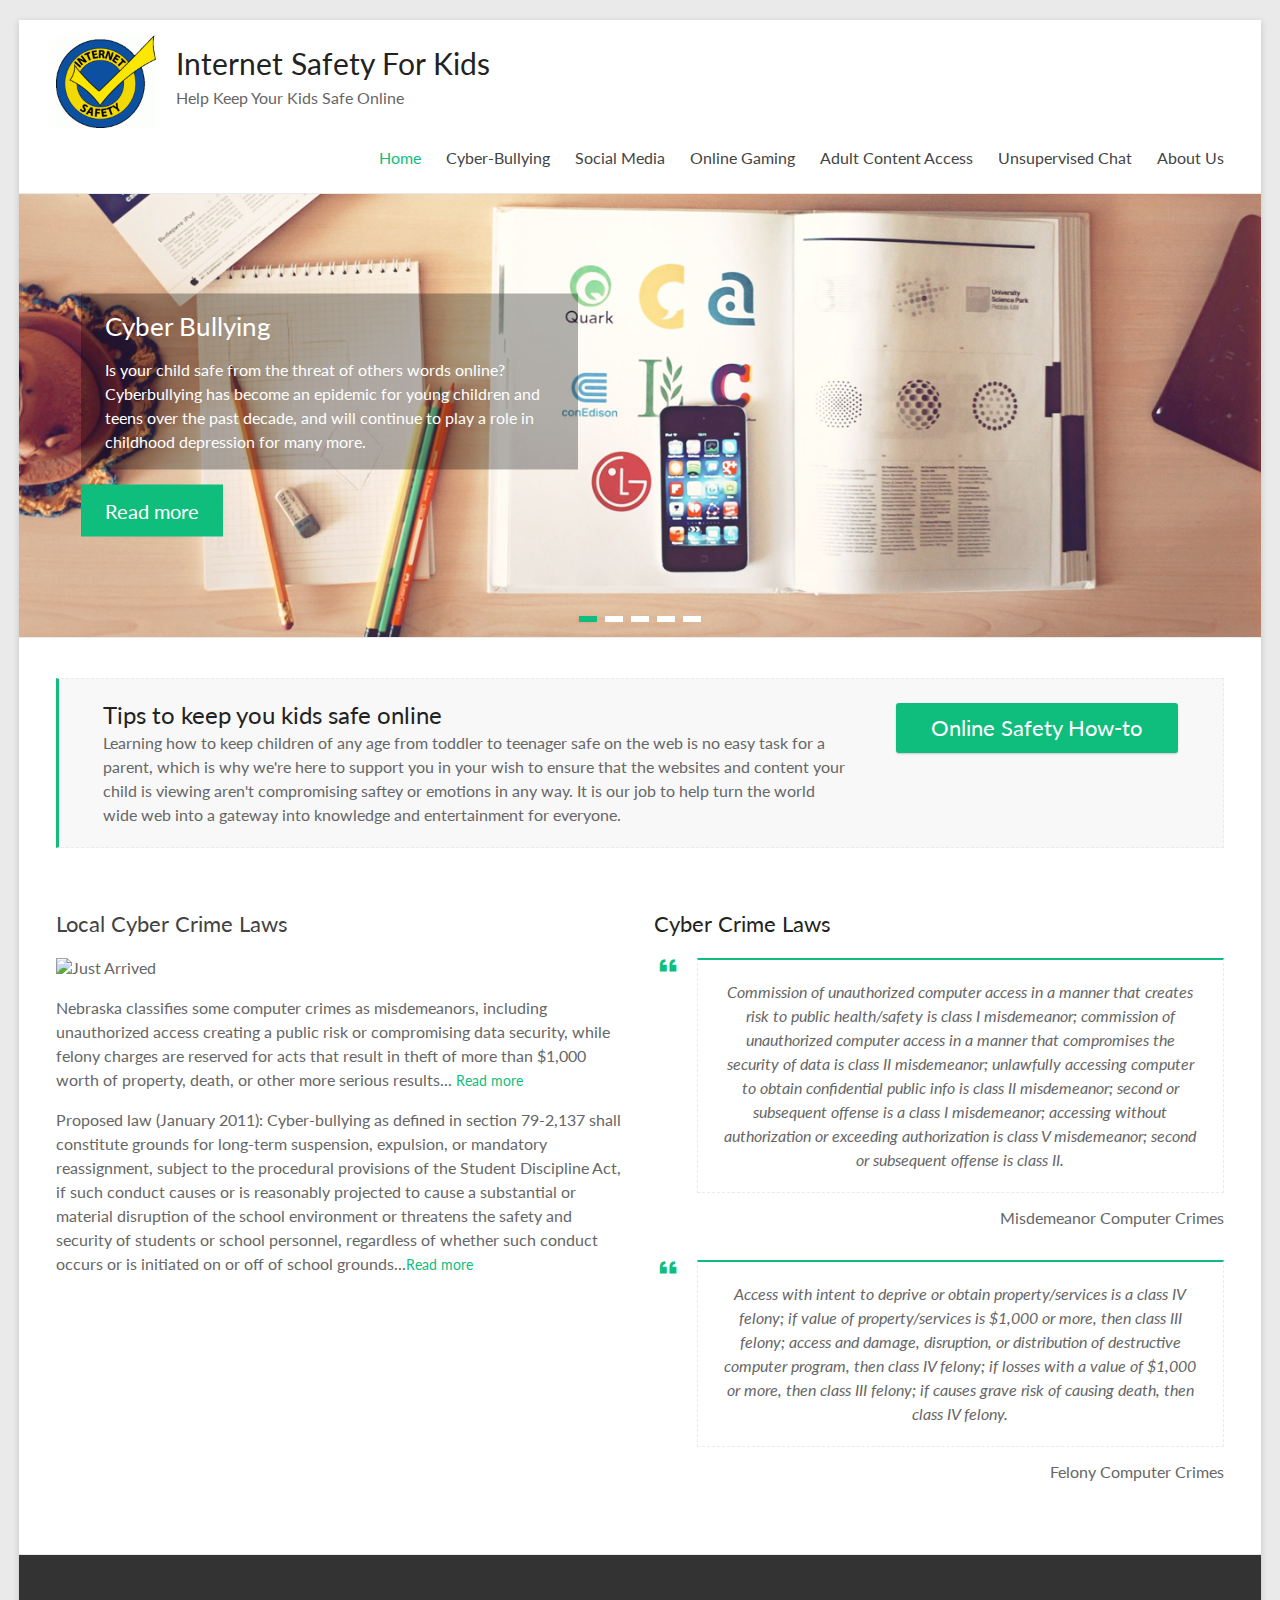
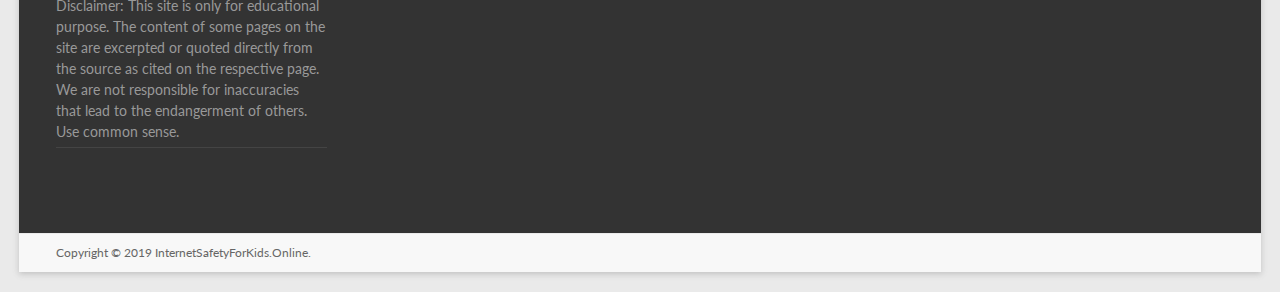
==== index.html @ 3f6bdee6 "updated content" ====
<!DOCTYPE html>
<!--[if IE 7]>
<html class="ie ie7" lang="en-US">
<![endif]-->
<!--[if IE 8]>
<html class="ie ie8" lang="en-US">
<![endif]-->
<!--[if !(IE 7) & !(IE 8)]><!-->
<html lang="en-US">
<!--<![endif]-->
<head>
	<meta charset="UTF-8"/>
	<meta name="viewport" content="width=device-width, initial-scale=1">
	<title>Internet Safety for Kids</title>
	<link rel='stylesheet' id='spacious_style-css'  href='style.css' type='text/css' media='all' />
	<link rel='stylesheet' id='spacious-genericons-css'  href='./genericons/genericons.css' type='text/css' media='all' />
	<link rel='stylesheet' id='spacious-font-awesome-css'  href='./font-awesome/css/font-awesome.min.css' type='text/css' media='all' />
	<link rel='stylesheet' id='google_fonts-css'  href='https://fonts.googleapis.com/css?family=Lato&#038;' type='text/css' media='all' />
	<script type='text/javascript' src='https://ajax.googleapis.com/ajax/libs/jquery/1.12.4/jquery.min.js'></script>
	<script type='text/javascript' src='./js/spacious-custom.js'></script>
</head>

<body class="home page-template page-template-page-templates page-template-business page-template-page-templatesbusiness-php page page-id-7 better-responsive-menu">
<div id="page" class="hfeed site">
	<header id="masthead" class="site-header clearfix ">
		<div id="header-text-nav-container">
			<div class="inner-wrap">
				<div id="header-text-nav-wrap" class="clearfix">
					<div id="header-left-section">
						<div id="header-logo-image">
							<!--<a href="#" class="custom-logo-link" rel="home" itemprop="url">-->
							<img width="100" height="100" src="./images/internet-safety-kids-logo.gif" class="custom-logo" alt="Internet Safety For Kids" itemprop="logo" />
						</div>
						
						<!-- #header-logo-image -->
						<div id="header-text" class="">
							<h1 id="site-title">Internet Safety For Kids</a></h1>
							<p id="site-description">Help Keep Your Kids Safe Online</p>
							<!-- #site-description -->
						</div><!-- #header-text -->

					</div><!-- #header-left-section -->
					<div id="header-right-section">
						
						<nav id="site-navigation" class="main-navigation" role="navigation">
							<p class="menu-toggle">Menu</p>
							<div class="menu-primary-container">
								<ul id="menu-primary" class="menu">
									<li id="menu-item-9" class="menu-item menu-item-type-post_type menu-item-object-page menu-item-home current-menu-item page_item page-item-7 current_page_item menu-item-9"><a href="index.html">Home</a></li>
									<li id="menu-item-292" class="menu-item menu-item-type-custom menu-item-object-custom menu-item-292"><a href="cyber-bullying.html">Cyber-Bullying</a></li>
									<li id="menu-item-121" class="menu-item menu-item-type-post_type menu-item-object-page menu-item-121"><a href="social-media.html">Social Media</a></li>
									<!--<li id="menu-item-254" class="menu-item menu-item-type-post_type menu-item-object-page menu-item-has-children menu-item-254"><a href="#">Shop</a>
										<ul class="sub-menu">
											<li id="menu-item-255" class="menu-item menu-item-type-post_type menu-item-object-page menu-item-255"><a href="#">Cart</a></li>
											<li id="menu-item-256" class="menu-item menu-item-type-post_type menu-item-object-page menu-item-256"><a href="#">Highlights</a></li>
										</ul>
									</li>
									<li id="menu-item-105" class="menu-item menu-item-type-post_type menu-item-object-page menu-item-has-children menu-item-105"><a href="#">Layout</a>
										<ul class="sub-menu">
											<li id="menu-item-109" class="menu-item menu-item-type-post_type menu-item-object-page menu-item-109"><a href="#">Left Sidebar</a></li>
											<li id="menu-item-108" class="menu-item menu-item-type-post_type menu-item-object-page menu-item-108"><a href="#">Right Sidebar</a></li>
											<li id="menu-item-106" class="menu-item menu-item-type-post_type menu-item-object-page menu-item-106"><a href="#">No Sidebar Full Width</a></li>
										</ul>
									</li>-->
									<li id="menu-item-143" class="menu-item menu-item-type-post_type menu-item-object-page menu-item-143"><a href="online-gaming.html">Online Gaming</a></li>
									<li id="menu-item-144" class="menu-item menu-item-type-post_type menu-item-object-page menu-item-144"><a href="adult-content-access.html">Adult Content Access</a></li>
									<li id="menu-item-145" class="menu-item menu-item-type-post_type menu-item-object-page menu-item-145"><a href="unsupervised-chat.html">Unsupervised Chat</a></li>
									<li id="menu-item-33" class="menu-item menu-item-type-post_type menu-item-object-page menu-item-33"><a href="aboutus.html">About Us</a></li>
								</ul>
							</div>		
						</nav>
		
					</div>
					<!-- #header-right-section -->

				</div>
				<!-- #header-text-nav-wrap -->
			</div>
			<!-- .inner-wrap -->
		</div><!-- #header-text-nav-container -->

		<section id="featured-slider">
			<div class="slider-cycle">
				<div class="slides displayblock">
					<figure>
						<img width="1400" height="500" alt="Cyber Bullying" src="./images/book.jpg">
					</figure>
					<div class="entry-container">
						<div class="entry-description-container">
							<div class="slider-title-head">
								<h3 class="entry-title"><a href="cyber-bullying.html" title="Cyber Bullying"><span>Cyber Bullying</span></a></h3>
							</div>
							<div class="entry-content">
								<p>Is your child safe from the threat of others words online? Cyberbullying has become an epidemic for young children and teens over the past decade, and will continue to play a role in childhood depression for many more.</p>
							</div>
						</div>
						<div class="clearfix"></div>
							<a class="slider-read-more-button" href="cyber-bullying.html" title="Cyber Bullying">Read more</a>
					</div>
				</div>
				<div class="slides displaynone">
					<figure>
						<img width="1400" height="500" alt="Social Media" src="./images/socialmedia-full.jpg">
					</figure>
					<div class="entry-container">
						<div class="entry-description-container">
							<div class="slider-title-head">
								<h3 class="entry-title"><a href="social-media.html" title="Social Media"><span>Social Media</span></a></h3>
							</div>
							<div class="entry-content">
								<p>As Social Media continues to grow all across the world, being able to keep track of your children to ensure thei saftey is top priority, with obsticles such as social engineering and child predators.</p>
							</div>
						</div>
						<div class="clearfix"></div>
						<a class="slider-read-more-button" href="social-media.html" title="Social Media">Read more</a>
					</div>
				</div>
				<div class="slides displaynone">
					<figure>
						<img width="1400" height="500" alt="Online Gaming" src="./images/online-gaming-full.jpg">
					</figure>
					<div class="entry-container">
						<div class="entry-description-container">
							<div class="slider-title-head">
								<h3 class="entry-title"><a href="onine-gaming.html" title="Online Gaming"><span>Online Gaming</span></a></h3>
							</div>
							<div class="entry-content">
								<p>With the emergence of online gaming since the late 1990's, several dangers have been introduced that pose a threat to teens interacting with strangers through the mediam of online gaming.</p>
							</div>
						</div>
						<div class="clearfix"></div>
						<a class="slider-read-more-button" href="online-gaming.html" title="Online Gaming">Read more</a>
					</div>
				</div>
				<div class="slides displaynone">
					<figure>
						<img width="1400" height="500" alt="Unsupervised Chat" src="./images/onlinechatroom-full.jpg">
					</figure>
					<div class="entry-container">
						<div class="entry-description-container">
							<div class="slider-title-head">
								<h3 class="entry-title"><a href="onine-gaming.html" title="Unsupervised Chat"><span>Unsupervised Chat</span></a></h3>
							</div>
							<div class="entry-content">
								<p>Onlite chatrooms and interactions have posed a threat to younger internet users since the internet was in its infant stages, providing predators to target children and teens alike.</p>
							</div>
						</div>
						<div class="clearfix"></div>
						<a class="slider-read-more-button" href="unsupervised-chat.html" title="Unsupervised Chat">Read more</a>
					</div>
				</div>
				<div class="slides displaynone">
					<figure>
						<img width="1400" height="500" alt="Adult Content Access" src="./images/chess.jpg">
					</figure>
					<div class="entry-container">
						<div class="entry-description-container">
							<div class="slider-title-head">
								<h3 class="entry-title"><a href="adult-content-access.html" title="Adult Content Access"><span>Adult Content Access</span></a></h3>
							</div>
							<div class="entry-content">
								<p>Adult websites such as, but not limited to, pornographic services or otherwise inappropriate apps should be regulated extensively for young influencable children. But how?</p>
							</div>
						</div>
						<div class="clearfix"></div>
						<a class="slider-read-more-button" href="adult-content-access.html" title="Adult Content Access">Read more</a>
					</div>
				</div>
				<nav id="controllers" class="clearfix"></nav>
			</div>
		</section>
	</header>
	
	<div id="main" class="clearfix">
		<div class="inner-wrap">
			<div id="content" class="clearfix">				
				<section id="spacious_call_to_action_widget-2" class="widget widget_call_to_action clearfix">
					<div class="call-to-action-content-wrapper clearfix">
						<div class="call-to-action-content">
							<h3>Tips to keep you kids safe online</h3>
							<p>Learning how to keep children of any age from toddler to teenager safe on the web is no easy task for a parent, which is why we're here to support you in your wish to ensure that the websites and content your child is viewing aren't compromising saftey or emotions in any way. It is our job to help turn the world wide web into a gateway into knowledge and entertainment for everyone.</p>
						</div>
						<a class="call-to-action-button" href="safety-tips.html" title="Online Safety How-to">Online Safety How-to</a>
					</div>
				</section>
				
				<div class="tg-one-half">
					<section id="spacious_featured_single_page_widget-2" class="widget widget_featured_single_post clearfix">
						<h3 class="widget-title"><a href="#" title="Local Cyber Crime Laws">Local Cyber Crime Laws</a></h3>
						<div class="service-image">
							<img width="642" height="257" src="https://demo.themegrill.com/spacious/wp-content/uploads/sites/2/2014/03/mac.jpg" class="attachment-featured size-featured wp-post-image" alt="Just Arrived" title="Just Arrived" srcset="https://demo.themegrill.com/spacious/wp-content/uploads/sites/2/2014/03/mac.jpg 750w, https://demo.themegrill.com/spacious/wp-content/uploads/sites/2/2014/03/mac-300x120.jpg 300w" sizes="(max-width: 642px) 100vw, 642px" />
						</div>
						<p>Nebraska classifies some computer crimes as misdemeanors, including unauthorized access creating a public risk or compromising data security, while felony charges are reserved for acts that result in theft of more than $1,000 worth of property, death, or other more serious results... <a class="read-more" href="https://statelaws.findlaw.com/nebraska-law/nebraska-computer-crimes-laws.html" target="_blank">Read more</a></p>
						
						<p>Proposed law (January 2011): Cyber-bullying as defined in section 79-2,137 shall constitute grounds for long-term sus­pension, expulsion, or mandatory reassignment, subject to the procedural provisions of the Student Discipline Act, if such conduct causes or is reasonably projected to cause a substantial or material disruption of the school environment or threatens the safety and security of students or school personnel, regardless of whether such conduct occurs or is initiated on or off of school grounds...<a class="read-more" href="https://cyberbullying.org/bullying-laws/nebraska" target="_blank">Read more</a></p>
					</section>
				</div>
				
				<div class="tg-one-half tg-one-half-last">
					<section id="spacious_testimonial_widget-2" class="widget widget_testimonial clearfix"><h3 class="widget-title">Cyber Crime Laws</h3>
						<div class="testimonial-icon"></div>
						<div class="testimonial-post">
							<p>Commission of unauthorized computer access in a manner that creates risk to public health/safety is class I misdemeanor; commission of unauthorized computer access in a manner that compromises the security of data is class II misdemeanor; unlawfully accessing computer to obtain confidential public info is class II misdemeanor; second or subsequent offense is a class I misdemeanor; accessing without authorization or exceeding authorization is class V misdemeanor; second or subsequent offense is class II.</p>
						</div>
						<div class="testimonial-author">
							<span>Misdemeanor Computer Crimes</span>
						</div>
					</section>
		
					<section id="spacious_testimonial_widget-3" class="widget widget_testimonial clearfix">
						<div class="testimonial-icon"></div>
						<div class="testimonial-post">
							<p>Access with intent to deprive or obtain property/services is a class IV felony; if value of property/services is $1,000 or more, then class III felony; access and damage, disruption, or distribution of destructive computer program, then class IV felony; if losses with a value of $1,000 or more, then class III felony; if causes grave risk of causing death, then class IV felony.</p>
						</div>
						<div class="testimonial-author">
							<span>Felony Computer Crimes</span>
						</div>
					</section>
				</div>
				<!--
				<div class="clearfix"></div>
				<section id="spacious_recent_work_widget-2" class="widget widget_recent_work clearfix">
					<div class="tg-one-fourth tg-column-1">
						<h3 class="widget-title">Recent Work</h3>
						<p>Use the TG:Featured Widget to show this section. In the widget just add the title and description. Then add three pages from the three drop down option. The featured images of those pages will be shown in the right and link back to those added pages.</p>
					</div>
					<div class="tg-one-fourth tg-column-2">
						<div class="service-image">
							<a title="Recent Work Skateboard" href="#"><img width="270" height="270" src="https://demo.themegrill.com/spacious/wp-content/uploads/sites/2/2014/03/skateboard-270x270.png" class="attachment-featured-blog-medium size-featured-blog-medium wp-post-image" alt="Recent Work Skateboard" title="Recent Work Skateboard" srcset="https://demo.themegrill.com/spacious/wp-content/uploads/sites/2/2014/03/skateboard-270x270.png 270w, https://demo.themegrill.com/spacious/wp-content/uploads/sites/2/2014/03/skateboard-150x150.png 150w" sizes="(max-width: 270px) 100vw, 270px" /></a>
						</div>
					</div>
					<div class="tg-one-fourth tg-after-two-blocks-clearfix tg-column-3">
						<div class="service-image">
							<a title="Recent Work Spectacle" href="#"><img width="270" height="270" src="https://demo.themegrill.com/spacious/wp-content/uploads/sites/2/2014/03/Spectacle-270x270.png" class="attachment-featured-blog-medium size-featured-blog-medium wp-post-image" alt="Recent Work Spectacle" title="Recent Work Spectacle" srcset="https://demo.themegrill.com/spacious/wp-content/uploads/sites/2/2014/03/Spectacle-270x270.png 270w, https://demo.themegrill.com/spacious/wp-content/uploads/sites/2/2014/03/Spectacle-150x150.png 150w" sizes="(max-width: 270px) 100vw, 270px" /></a>
						</div>
					</div>
					<div class="tg-one-fourth tg-one-fourth-last tg-column-4">
						<div class="service-image">
							<a title="Recent Work Camera" href="#"><img width="270" height="270" src="https://demo.themegrill.com/spacious/wp-content/uploads/sites/2/2014/03/Camera-270x270.png" class="attachment-featured-blog-medium size-featured-blog-medium wp-post-image" alt="Recent Work Camera" title="Recent Work Camera" srcset="https://demo.themegrill.com/spacious/wp-content/uploads/sites/2/2014/03/Camera-270x270.png 270w, https://demo.themegrill.com/spacious/wp-content/uploads/sites/2/2014/03/Camera-150x150.png 150w" sizes="(max-width: 270px) 100vw, 270px" /></a>
						</div>
					</div>
				</section>
				-->
			</div>
		</div><!-- .inner-wrap -->
	</div>
	<!-- #main -->

	<footer id="colophon" class="clearfix">
		<div class="footer-widgets-wrapper">
			<div class="inner-wrap">
				<div class="footer-widgets-area clearfix">
					<div class="tg-one-fourth tg-column-1">
						<aside id="text-4" class="widget widget_text">
							<!--<h3 class="widget-title"><span>Contact Info</span></h3>-->
							<div class="textwidget">
								<ul>
									<li>Disclaimer: This site is only for educational purpose. The content of some pages on the site are excerpted or quoted directly from the source as cited on the respective page. We are not responsible for inaccuracies that lead to the endangerment of others. Use common sense.</li>
								</ul>
							</div>
						</aside>
					</div>
				</div>
			</div>
			<div class="footer-socket-wrapper clearfix">
				<div class="inner-wrap">
					<div class="footer-socket-area">
						<div class="copyright">
							Copyright &copy; 2019 <a href="#" title="Internet Safety For Kids" ><span>InternetSafetyForKids.Online</span></a>.
						</div>
						<!--<nav class="small-menu clearfix">
							<div class="menu-footer-menu-container">
								<ul id="menu-footer-menu" class="menu">
									<li id="menu-item-308" class="menu-item menu-item-type-post_type menu-item-object-page menu-item-308"><a href="#">About Us</a></li>
									<li id="menu-item-275" class="menu-item menu-item-type-post_type menu-item-object-page menu-item-275"><a href="#">Contact Us</a></li>
								</ul>
							</div>
						</nav>-->
					</div>
				</div>
			</div>
		</div>
	</footer>
	<a href="#masthead" id="scroll-up"></a>
</div>
<!-- #page -->

<script type='text/javascript'>
	jQuery( 'body' ).bind( 'wc_fragments_refreshed', function() {
		jQuery( 'body' ).trigger( 'jetpack-lazy-images-load' );
	} );
</script>
<script type='text/javascript' src='./js/jquery.cycle2.swipe.min.js'></script>
<script type='text/javascript' src='./js/jquery.cycle2.min.js'></script>
<!--<script src="http://malsup.github.com/jquery.cycle2.js"></script>-->
<!-- http://jquery.malsup.com/cycle2/demo/basic.php -->
</body>
</html>
<!-- Theme Spacious by <a href="https://themegrill.com/themes/spacious" target="_blank" title="ThemeGrill" rel="author"><span>ThemeGrill</span></a> -->
---- style.css ----
/*
Theme Name: Spacious
Theme URI: https://themegrill.com/themes/spacious
Author: ThemeGrill
Author URI: https://themegrill.com
Description: Spacious is an incredibly spacious multipurpose responsive theme coded & designed with a lot of care and love. You can use it for your business, portfolio, blogging or any type of site. It has 4 page layouts, 2 page templates, 4 blog display types, 13 widgets areas, 5 custom widgets focusing on business template, awesome slider, primary color option to match your logo & website, boxed & wide layout, light & dark color skin, translation ready and many more. You can get free support in https://themegrill.com/support-forum/ and check the demo at https://demo.themegrill.com/spacious/.
Version: 1.6.1
License: GNU General Public License v2 or later
License URI: http://www.gnu.org/licenses/gpl-2.0.html
Tags: one-column, two-columns, right-sidebar, left-sidebar, flexible-header, custom-header, custom-background, custom-menu, custom-colors, sticky-post, threaded-comments, translation-ready, featured-images, theme-options, footer-widgets, blog, e-commerce, rtl-language-support
Text Domain: spacious

Resetting and rebuilding styles have been helped along thanks to the fine work of
Eric Meyer http://meyerweb.com/eric/tools/css/reset/index.html
along with Nicolas Gallagher and Jonathan Neal http://necolas.github.com/normalize.css/
and Blueprint http://www.blueprintcss.org/
*/
/* =Reset
-------------------------------------------------------------- */
html, body, div, span, applet, object, iframe, h1, h2, h3, h4, h5, h6, p, blockquote, pre, a, abbr, acronym, address, big, cite, code, del, dfn, em, font, ins, kbd, q, s, samp, small, strike, strong, sub, sup, tt, var, dl, dt, dd, ol, ul, li, fieldset, form, label, legend, table, caption, tbody, tfoot, thead, tr, th, td {
	border: 0;
	font: inherit;
	font-size: 100%;
	font-style: inherit;
	font-weight: inherit;
	margin: 0;
	outline: 0;
	padding: 0;
	vertical-align: baseline;
}

html {
	overflow-y: scroll;
	/* Keeps page centred in all browsers regardless of content height */
	-webkit-text-size-adjust: 100%;
	/* Prevents iOS text size adjust after orientation change, without disabling user zoom */
	-ms-text-size-adjust: 100%;
	/* www.456bereastreet.com/archive/201012/controlling_text_size_in_safari_for_ios_without_disabling_user_zoom/ */
}

* {
	-webkit-box-sizing: border-box;
	box-sizing: border-box;
}

article, aside, details, figcaption, figure, footer, header, main, nav, section {
	display: block;
}

ol, ul {
	list-style: none;
}

table {
	/* tables still need 'cellspacing="0"' in the markup */
	border-collapse: collapse;
	border-spacing: 0;
	margin: 0 0 1.5em;
	width: 100%;
}

th {
	font-weight: bold;
	border: 1px solid #EAEAEA;
	padding: 6px 10px;
}

td {
	border: 1px solid #EAEAEA;
	padding: 6px 10px;
}

caption, th, td {
	text-align: left;
}

blockquote:before, blockquote:after {
	content: "";
}

q:before, q:after {
	content: "";
}

blockquote, q {
	quotes: "" "";
}

a:focus {
	outline: thin dotted;
}

a:hover, a:active {
	/* Improves readability when focused and also mouse hovered in all browsers people.opera.com/patrickl/experiments/keyboard/test */
	outline: 0;
}

a img {
	border: 0;
}

a img:hover {
	opacity: 0.8;
	filter: alpha(opacity=80);
	/* For IE8 and earlier */
	-webkit-box-shadow: #000 0 0 0;
	box-shadow: #000 0 0 0;
}

embed,
iframe,
object {
	max-width: 100%;
}

button::-moz-focus-inner {
	border: 0;
	padding: 0;
	margin: 0;
}

/* =GLOBAL
----------------------------------------------- */
body,
button,
input,
select,
textarea {
	color: #666666;
	font: 16px 'Lato', sans-serif;
	line-height: 20px;
	word-wrap: break-word;
}

body {
	background: #eaeaea;
}

/* Headings */
h1,
h2,
h3,
h4,
h5,
h6 {
	padding-bottom: 18px;
	color: #222222;
	font-weight: normal;
	font-family: 'Lato', sans-serif;
}

h1 {
	font-size: 30px;
	line-height: 36px;
}

h2 {
	font-size: 28px;
	line-height: 34px;
}

h3 {
	font-size: 26px;
	line-height: 32px;
}

h4 {
	font-size: 24px;
	line-height: 30px;
}

h5 {
	font-size: 22px;
	line-height: 28px;
}

h6 {
	font-size: 19px;
	line-height: 25px;
}

hr {
	border-color: #EAEAEA;
	border-style: solid none none;
	border-width: 1px 0 0;
	height: 0;
	margin: 30px 0;
}

/* =TEXT ELEMENTS
----------------------------------------------- */
p {
	line-height: 24px;
	margin-bottom: 15px;
	font-family: 'Lato', sans-serif;
	font-size: 16px;
}

strong {
	font-weight: bold;
}

cite, em, i {
	font-style: italic;
}

pre {
	background-color: #fff;
	margin-bottom: 20px;
	overflow: auto;
	padding: 20px;
	border: 1px solid #EAEAEA;
	font-family: "Courier 10 Pitch", Courier, monospace;
	font-size: 14px;
	line-height: 19px;
	white-space: pre-wrap;
}

code,
kbd,
var,
samp,
tt {
	font-family: "Courier 10 Pitch", Courier, monospace;
	font-size: 14px;
	line-height: 19px;
	white-space: pre-wrap;
}

abbr,
acronym,
dfn {
	border-bottom: 1px dotted #666666;
	cursor: help;
}

address {
	display: block;
	font-style: italic;
	margin: 0 0 15px;
}

ins {
	background: #F8F8F8;
}

table {
	margin: 0 0 1.5em;
	width: 100%;
}

/* =SUPERCRIPT AND SUBSCRIPT
----------------------------------------------- */
sup, sub {
	font-size: 10px;
	height: 0;
	line-height: 1;
	position: relative;
	vertical-align: baseline;
}

sup {
	bottom: 1ex;
}

sub {
	top: .5ex;
}

dl {
	margin-bottom: 24px;
	font-size: 16px;
}

dt {
	font-weight: bold;
	margin-bottom: 5px;
}

dd {
	margin-bottom: 24px;
}

ul {
	list-style: none;
}

ol {
	list-style: none;
	list-style: decimal;
}

li > ul, li > ol {
	margin: 0 0 0 10px;
}

/* =BLOCKQUOTE
----------------------------------------------- */
blockquote {
	font-style: italic;
	font-weight: normal;
	padding: 20px;
	border: 1px solid #EAEAEA;
	border-left: 3px solid #0FBE7C;
	margin-bottom: 20px;
}

blockquote em, blockquote i {
	font-style: normal;
}

blockquote cite {
	font-style: normal;
	color: #666666;
	font: 12px "Helvetica Neue", Helvetica, Arial, sans-serif;
	font-weight: 300;
	letter-spacing: 0.05em;
	text-transform: uppercase;
}

/* =FORMS
----------------------------------------------- */
input, textarea {
	-webkit-border-radius: 0px;
}

input[type="text"], input[type="email"], input[type="search"], input[type="password"] {
	-moz-appearance: none !important;
	-webkit-appearance: none !important;
	appearance: none !important;
}

textarea {
	-moz-appearance: none !important;
	-webkit-appearance: none !important;
	appearance: none !important;
}

input[type="text"], input[type="email"], input[type="password"] {
	padding: 1%;
	border: 1px solid #EAEAEA;
	line-height: 20px;
	width: 98%;
	margin: 0 0 30px;
	background-color: #F8F8F8;
	border-radius: 3px;
}

textarea {
	padding: 1%;
	border: 1px solid #EAEAEA;
	line-height: 20px;
	width: 98%;
	margin: 0 0 30px;
	background-color: #F8F8F8;
	border-radius: 3px;
}

input[type="text"]:focus, input[type="email"]:focus, input[type="search"]:focus, input[type="password"]:focus {
	border: 1px solid #EAEAEA;
}

textarea:focus {
	border: 1px solid #EAEAEA;
}

input.s {
	width: 60%;
	padding: 4px 10px;
	height: 32px;
	color: #666666;
	background-color: #FFFFFF;
	margin: 0;
	vertical-align: top;
	border: 1px solid #EAEAEA;
}

input.s:focus {
	padding-left: 10px;
	border-color: #EAEAEA;
	text-indent: 0;
}

.spacious-button {
	color: #FFFFFF;
	display: inline-block;
	margin-bottom: 30px;
	padding: 5px 25px;
	-moz-appearance: none !important;
	-webkit-appearance: none !important;
	appearance: none !important;
	cursor: pointer;
	background-color: #0FBE7C;
	border: 0px;
	border-radius: 3px;
	font-size: 16px;
}

input[type="reset"], input[type="button"], input[type="submit"] {
	color: #FFFFFF;
	display: inline-block;
	margin-bottom: 30px;
	padding: 5px 25px;
	-moz-appearance: none !important;
	-webkit-appearance: none !important;
	appearance: none !important;
	cursor: pointer;
	background-color: #0FBE7C;
	border: 0px;
	border-radius: 3px;
	font-size: 16px;
}

button {
	color: #FFFFFF;
	display: inline-block;
	margin-bottom: 30px;
	padding: 5px 25px;
	-moz-appearance: none !important;
	-webkit-appearance: none !important;
	appearance: none !important;
	cursor: pointer;
	background-color: #0FBE7C;
	border: 0px;
	border-radius: 3px;
	font-size: 16px;
}

.spacious-button:hover {
	-webkit-box-shadow: 0 0 2px rgba(0, 0, 0, 0.6);
	box-shadow: 0 0 2px rgba(0, 0, 0, 0.6);
}

input[type="reset"]:hover, input[type="button"]:hover, input[type="submit"]:hover {
	-webkit-box-shadow: 0 0 2px rgba(0, 0, 0, 0.6);
	box-shadow: 0 0 2px rgba(0, 0, 0, 0.6);
}

button:hover {
	-webkit-box-shadow: 0 0 2px rgba(0, 0, 0, 0.6);
	box-shadow: 0 0 2px rgba(0, 0, 0, 0.6);
}

.previous a, .next a {
	color: #666666;
	padding: 5px 25px;
	cursor: pointer;
	border: 1px solid #EAEAEA;
	font-size: 16px;
}

.previous a:hover, .next a:hover {
	color: #0FBE7C;
}

input[type="reset"]:active, input[type="button"]:active, input[type="submit"]:active {
	-webkit-box-shadow: inset 0 0 10px rgba(0, 0, 0, 0.3);
	box-shadow: inset 0 0 10px rgba(0, 0, 0, 0.3);
}

/* =LINKS
----------------------------------------------- */
a {
	color: #0FBE7C;
	text-decoration: none;
}

a:focus, a:active, a:hover {
	text-decoration: none;
}

/* =IMAGES
----------------------------------------------- */
figure {
	margin: 0;
	text-align: center;
}

img {
	max-width: 100%;
	height: auto;
	vertical-align: top;
	margin-bottom: 18px;
}

.entry-content img, .comment-content img, .widget img {
	max-width: 100%;
	/* Fluid images for posts, comments, and widgets */
}

img.size-full, img.size-large {
	max-width: 100%;
	height: auto;
}

.entry-content img.wp-smiley {
	border: none;
	margin-bottom: 0;
	margin-top: 0;
	padding: 0;
}

img.alignleft, img.alignright, img.aligncenter {
	margin-bottom: 1.625em;
}

img#wpstats {
	display: none;
}

/* =CLEARFIX
----------------------------------------------- */
.clearfix {
	display: inline-block;
}

.clearfix:after {
	visibility: hidden;
	display: block;
	font-size: 0;
	content: " ";
	clear: both;
	height: 0;
}

* html .clearfix {
	height: 1%;
}

.clearfix {
	display: block;
}

.tg-after-three-blocks-clearfix {
	clear: both;
}

/* =ALIGNMENT
----------------------------------------------- */
.alignleft {
	display: inline;
	float: left;
	margin-right: 30px;
}

.alignright {
	display: inline;
	float: right;
	margin-left: 30px;
}

.aligncenter {
	clear: both;
	display: block;
	margin-left: auto;
	margin-right: auto;
}

.no-sidebar-full-width,
.no-sidebar {
	overflow: hidden;
}

.no-sidebar-full-width .alignfull,
.no-sidebar .alignfull {
	margin-left: calc(50% - 50vw);
	margin-right: calc(50% - 50vw);
	max-width: unset;
}

.no-sidebar-full-width .alignfull img,
.no-sidebar .alignfull img {
	max-width: unset;
}

.no-sidebar-full-width .alignwide,
.no-sidebar .alignwide {
	margin-left: -100px;
	margin-right: -100px;
	max-width: unset;
}

.no-sidebar-full-width.narrow-978 #main, .no-sidebar-full-width.narrow-1218 #main,
.no-sidebar.narrow-978 #main,
.no-sidebar.narrow-1218 #main {
	overflow: hidden;
}

.no-sidebar-full-width.narrow-978 .alignwide, .no-sidebar-full-width.narrow-1218 .alignwide,
.no-sidebar.narrow-978 .alignwide,
.no-sidebar.narrow-1218 .alignwide {
	margin-left: -10px;
	margin-right: -10px;
}

/*****************************************************************/
/*****************************************************************/
/* =BODY
----------------------------------------------- */
body {
	padding-top: 20px;
	padding-bottom: 20px;
}

#page {
	max-width: 1268px;
	margin: 0 auto;
	background-color: #FFFFFF;
	-webkit-box-shadow: 0 2px 6px rgba(100, 100, 100, 0.3);
	box-shadow: 0 2px 6px rgba(100, 100, 100, 0.3);
}

.wide-978 {
	padding-top: 0;
	padding-bottom: 0;
}

.wide-1218 {
	padding-top: 0;
	padding-bottom: 0;
}

.wide-1218 #page {
	max-width: 100%;
}

.narrow-978 #page {
	max-width: 1038px;
}

.wide-978 #page {
	max-width: 100%;
	padding-top: 0;
	padding-bottom: 0;
}

.inner-wrap {
	margin: 0 auto;
	max-width: 1218px;
}

.wide-1218 .inner-wrap {
	max-width: 1218px;
}

.narrow-978 .inner-wrap, .wide-978 .inner-wrap {
	max-width: 978px;
}

/* =FEATURED SLIDER
----------------------------------------------- */
#featured-slider {
	border-bottom: 1px solid #EAEAEA;
	position: relative;
}

#featured-slider .slider-cycle {
	position: relative;
}

#featured-slider .slides {
	width: 100%;
}

.wide-978 #featured-slider .slider-cycle,
.wide-1218 #featured-slider .slider-cycle {
	max-width: 1600px;
	margin: 0 auto;
}

#featured-slider .displayblock {
	display: block;
}

#featured-slider .displaynone {
	display: none;
}

.ie8 #featured-slider .entry-container {
	top: 25%;
}

#featured-slider .entry-container {
	top: 50%;
	/* IE 9 */
	-webkit-transform: translateY(-50%);
	transform: translateY(-50%);
	position: absolute;
	left: 5%;
	max-width: 40%;
}

.wide-978 #featured-slider .entry-container {
	left: 13.8%;
}

.wide-1218 #featured-slider .entry-container {
	left: 4.9%;
}

#featured-slider .entry-description-container {
	background-color: #555555;
	background-color: rgba(0, 0, 0, 0.3);
	padding: 10px 15px;
	padding: 1rem 1.5rem;
}

#featured-slider img {
	margin-bottom: 0px;
}

#featured-slider .slider-title-head {
	display: inline-block;
	left: 0;
	margin-bottom: 5px;
	margin-bottom: 0.5rem;
}

#featured-slider .entry-title {
	padding: 0;
}

.slider-title-head .entry-title a {
	color: #FFFFFF;
	text-decoration: none;
}

#featured-slider .entry-title span {
	color: #FFFFFF;
	display: block;
	font-size: 26px;
}

#featured-slider .entry-content {
	color: #FFFFFF;
	padding-top: 5px;
	padding-top: 0.5rem;
}

#featured-slider .entry-content p {
	margin: 0;
	padding: 0;
}

#featured-slider .slider-read-more-button {
	background-color: #0FBE7C;
	color: #FFFFFF;
	text-align: center;
	font-family: 'Lato', sans-serif;
	padding: 10px 15px;
	padding: 1rem 1.5rem;
	float: left;
	margin-top: 15px;
	font-size: 20px;
}

#featured-slider .slider-read-more-button:hover {
	background-color: #666666;
}

/* =SLIDER CONTROLLERS
----------------------------------------------- */
#controllers {
	text-align: center;
	line-height: 0;
	position: absolute;
	width: 100%;
	bottom: 15px;
	z-index: 999;
}

#controllers a {
	width: 18px;
	height: 6px;
	margin: 0 4px;
	overflow: hidden;
	display: inline-block;
	background-color: #FFFFFF;
	color: #FFFFFF;
}

#controllers a:hover, #controllers a.active {
	background-color: #0FBE7C;
	color: #0FBE7C;
}

/* =PAGE HEADER TITLE
----------------------------------------------- */
.header-post-title-container {
	border-bottom: 1px solid #EAEAEA;
	padding: 20px 0;
	-webkit-box-shadow: 0 0 30px rgba(0, 0, 0, 0.05) inset;
	box-shadow: 0 0 30px rgba(0, 0, 0, 0.05) inset;
}

.header-post-title-container .post-title-wrapper {
	float: left;
	max-width: 100%;
	padding-right: 30px;
}

.header-post-title-class {
	font-size: 22px;
	padding-bottom: 0;
	line-height: 36px;
}

/* =BREADCRUMB NAVXT PLUGIN SUPPORT
----------------------------------------------- */
.breadcrumb {
	float: right;
	text-align: right;
	margin-top: 8px;
	margin-bottom: 2px;
	font-size: 12px;
	color: #666666;
}

.breadcrumb a {
	color: #666666;
}

.breadcrumb a:hover {
	color: #0FBE7C;
}

/* =CONTENT
----------------------------------------------- */
.sticky {
	display: block;
}

.extra-hatom-entry-title {
	display: none;
}

#main {
	padding: 40px 0 10px 0;
}

.widget_service_block {
	margin-bottom: 30px;
	padding-top: 30px;
}

.widget_service_block .widget-title {
	font-size: 22px;
	padding-bottom: 10px;
}

.widget_service_block p {
	padding-bottom: 0;
}

.widget_service_block .more-link-wrap {
	text-align: center;
}

.widget_service_block a.more-link:hover {
	text-decoration: underline;
}

.widget_featured_single_post a.read-more:hover {
	text-decoration: underline;
}

.widget-title a {
	color: #444444;
}

.tg-one-half .widget-title a:hover,
.tg-one-third .widget-title a:hover,
.tg-one-fourth .widget-title a:hover {
	color: #0FBE7C;
}

.tg-one-half p,
.tg-one-half .service-image,
.tg-one-half .widget-title,
.tg-one-third p,
.tg-one-third .service-image,
.tg-one-third .widget-title,
.tg-one-fourth p,
.tg-one-fourth .service-image,
.tg-one-fourth .widget-title {
	text-align: center;
}

.tg-one-third {
	float: left;
	width: 28.407225%;
	margin: 0 2.46305419%;
	padding: 0px 0px 30px;
}

.tg-one-fourth {
	float: left;
	width: 23.1527094%;
	margin: 0 2.46305419% 0 0;
	padding: 0px 0px 30px;
}

.tg-one-fourth-last {
	margin: 0px;
}

.tg-one-half {
	float: left;
	width: 48.7684729%;
	margin: 0 2.46305419% 0 0;
	padding: 0px 0px 30px;
}

.tg-one-half-last {
	float: right;
	margin: 0px;
}

.widget_recent_work {
	margin-bottom: 20px;
}

.widget_recent_work img {
	margin-bottom: 0px;
}

.widget_recent_work .tg-one-half .widget-title,
.widget_recent_work .tg-one-third .widget-title,
.widget_recent_work .tg-one-fourth .widget-title {
	font-size: 22px;
	padding-bottom: 8px;
	text-align: left;
}

.widget_recent_work .tg-one-half p,
.widget_recent_work .tg-one-third p,
.widget_recent_work .tg-one-fourth p {
	text-align: left;
}

.widget_recent_work .tg-one-half .service-image,
.widget_recent_work .tg-one-third .service-image,
.widget_recent_work .tg-one-fourth .service-image {
	text-align: center;
	padding-bottom: 0;
}

.widget_featured_single_post {
	padding-bottom: 30px;
}

.widget_featured_single_post .widget-title {
	font-size: 22px;
	text-align: left;
}

.widget_featured_single_post p {
	text-align: left;
}

.widget_featured_single_post .service-image {
	text-align: left;
	padding-bottom: 0px;
}

.widget_featured_post {
	margin-bottom: 20px;
}

.widget_featured_post .main-title {
	font-size: 24px;
	padding-bottom: 8px;
}

.container-featured-widget-head {
	padding-top: 10px;
	padding-bottom: 15px;
}

.widget_featured_post .tg-one-half .widget-title,
.widget_featured_post .tg-one-third .widget-title,
.widget_featured_post .tg-one-fourth .widget-title {
	text-align: left;
	font-size: 20px;
	padding-bottom: 8px;
	line-height: 22px;
}

.widget_featured_post .tg-one-half p,
.widget_featured_post .tg-one-third p,
.widget_featured_post .tg-one-fourth p {
	text-align: left;
}

.widget_featured_post .meta {
	font-size: 12px;
	padding: 3px;
	font-family: 'Lato', sans-serif;
}

.wide-978 .widget_featured_post .meta,
.narrow-978 .widget_featured_post .meta {
	font-size: 11px;
}

/* =META
----------------------------------------------- */
.meta {
	border-bottom: 1px dashed #EAEAEA;
	border-top: 1px dashed #EAEAEA;
	padding: 5px;
	font-size: 15px;
}

.meta li {
	border-left: 1px solid #EAEAEA;
	float: left;
	padding: 0 6px 0 6px !important;
	border-bottom: none !important;
}

.meta li:first-child {
	border-left: 0 none;
	padding-left: 0 !important;
}

.meta li:last-child {
	float: right;
	border-left: 0 none;
	padding-right: 0px !important;
}

.main-title {
	text-align: center;
	text-transform: uppercase;
}

.main-description {
	text-align: center;
}

/* =NAVIGATION
----------------------------------------------- */
.default-wp-page .previous {
	float: left;
	margin-bottom: 30px;
}

.default-wp-page .next {
	float: right;
	margin-bottom: 30px;
}

.wp-pagenavi {
	text-align: center;
}

#content .wp-pagenavi .page {
	padding-bottom: 3px;
}

/* =PAGINATION
----------------------------------------------- */
.pagination {
	margin: 15px 0;
}

.pagination span {
	padding: 2px 5px;
	border: 1px solid #EAEAEA;
	background-color: #0FBE7C;
	color: #FFFFFF;
}

.pagination a span {
	background-color: #FFFFFF;
	color: #666666;
}

.pagination a span:hover {
	color: #0FBE7C;
	border-color: #0FBE7C;
	text-decoration: none;
}

/* =TESTIMONIAL WIDGET
----------------------------------------------- */
.widget_testimonial {
	margin-bottom: 30px;
}

.widget_testimonial .widget-title {
	font-size: 22px;
	text-align: left;
}

.widget_testimonial .testimonial-icon:before {
	display: inline-block;
	-webkit-font-smoothing: antialiased;
	-moz-osx-font-smoothing: grayscale;
	font: normal 22px/1 'Genericons';
	vertical-align: top;
	content: '\f106';
	width: 25px;
	height: 19px;
	float: left;
	margin-right: 3.06%;
	color: #0FBE7C;
	-webkit-transform: rotate(180deg);
	transform: rotate(180deg);
}

.widget_testimonial .testimonial-post {
	padding: 20px;
	border-width: 2px 1px 1px 1px;
	border-style: solid dashed dashed dashed;
	border-color: #0FBE7C #EAEAEA #EAEAEA #EAEAEA;
	font-style: italic;
	margin-bottom: 15px;
	display: block;
	overflow: hidden;
}

.widget_testimonial .testimonial-post p {
	margin-bottom: 0px;
}

.widget_testimonial .testimonial-author {
	text-align: right;
	clear: both;
	font-size: 12px;
}

.widget_testimonial .testimonial-author span {
	font-size: 16px;
	color: #666666;
}

/* =CALL TO ACTION WIDGET
----------------------------------------------- */
.widget_call_to_action {
	margin-bottom: 60px;
}

.call-to-action-content-wrapper {
	border-width: 1px 1px 1px 3px;
	border-style: dashed dashed dashed solid;
	border-color: #EAEAEA #EAEAEA #EAEAEA #0FBE7C;
	padding: 20px 3.85878489% 20px 3.69458128%;
	background-color: #F8F8F8;
}

.call-to-action-content {
	width: 69.5187166%;
	float: left;
}

.call-to-action-content h3 {
	padding-bottom: 0;
	font-size: 24px;
}

.call-to-action-content p {
	padding-bottom: 0;
	margin-bottom: 0;
}

.call-to-action-button {
	float: right;
	background-color: #0FBE7C;
	border-radius: 3px 3px 3px 3px;
	-webkit-box-shadow: 0 1px 2px rgba(0, 0, 0, 0.2);
	box-shadow: 0 1px 2px rgba(0, 0, 0, 0.2);
	color: #FFFFFF;
	font-size: 22px;
	line-height: 40px;
	text-align: center;
	font-family: 'Lato', sans-serif;
	padding: 5px 3.28407225%;
	margin-top: 4px;
	width: -webkit-fit-content;
	width: -moz-fit-content;
	width: fit-content;
}

.call-to-action-button:hover {
	-webkit-box-shadow: 0 0 2px rgba(0, 0, 0, 0.6);
	box-shadow: 0 0 2px rgba(0, 0, 0, 0.6);
}

/* Text widget */
.widget_text {
	word-wrap: break-word;
	margin-bottom: 10px;
}

.widget_text .textwidget {
	padding-bottom: 10px;
}

.tg-one-half .widget_text .widget-title {
	text-align: left;
}

.widget_text ul,
.widget_text ol {
	margin-top: 5px;
}

/* =MEDIA
----------------------------------------------- */
.wp-caption {
	border: 1px solid #ccc;
	margin-bottom: 1.5rem;
	max-width: 100%;
}

.wp-caption img[class*="wp-image-"] {
	display: block;
	margin: 1.2% auto 0;
	max-width: 98%;
}

.wp-caption-text {
	text-align: center;
}

.wp-caption .wp-caption-text {
	margin: 0.8075rem 0;
}

/* =WORDPRESS GALLERY SUPPORT
----------------------------------------------- */
.gallery {
	margin: 0 auto 15px;
}

.gallery-item {
	display: inline-block;
	padding: 15px 2%;
	text-align: center;
	vertical-align: top;
	width: 100%;
	-webkit-box-sizing: border-box;
	box-sizing: border-box;
}

.gallery-columns-3 .gallery-item,
.gallery-columns-4 .gallery-item,
.gallery-columns-5 .gallery-item {
	padding: 15px 1%;
}

.gallery-columns-6 .gallery-item,
.gallery-columns-7 .gallery-item,
.gallery-columns-8 .gallery-item,
.gallery-columns-9 .gallery-item {
	padding: 10px 0.5%;
}

.gallery-columns-2 .gallery-item {
	width: 50%;
}

.gallery-columns-3 .gallery-item {
	width: 33.33%;
}

.gallery-columns-4 .gallery-item {
	width: 25%;
}

.gallery-columns-5 .gallery-item {
	width: 20%;
}

.gallery-columns-6 .gallery-item {
	width: 16.66%;
}

.gallery-columns-7 .gallery-item {
	width: 14.28%;
}

.gallery-columns-8 .gallery-item {
	width: 12.5%;
}

.gallery-columns-9 .gallery-item {
	width: 11.11%;
}

.gallery-icon img {
	margin: 0 auto;
}

.gallery .gallery-caption {
	font-size: 12px;
	line-height: 1.2;
	padding-top: 5px;
}

/* =COMMENTS
----------------------------------------------- */
#comments {
	background-color: #FFFFFF;
}

.comment-content a {
	word-wrap: break-word;
}

.bypostauthor {
	display: block;
}

#comments h1, #comments h2, #comments h3, #comments h4, #comments h5, #comments h6 {
	margin-bottom: 1rem;
}

#comments h2.comments-title, #comments h3.comments-title {
	margin-bottom: 10px;
	font-size: 28px;
}

.avatar {
	border-radius: 50%;
	float: left;
}

.comments-area article header {
	margin: 0 0 10px;
	overflow: hidden;
	position: relative;
}

.comments-area .comment-edit-link, .comments-area .comment-permalink, .comments-area .comment-date-time, .comments-area .comment-author-link {
	display: block;
	margin-left: 100px;
	color: #999999;
}

#content .comments-area article header cite a:hover {
	color: #0FBE7C;
}

#content .comments-area a.comment-edit-link:hover, #content .comments-area a.comment-permalink:hover {
	color: #0FBE7C;
}

.comments-area .comment-author-link a {
	color: #999999;
}

.comments-area .comment-author-link a:hover {
	color: #0FBE7C;
}

.comments-area .comment-author-link span {
	margin-left: 10px;
	padding: 0 5px;
	background-color: #0FBE7C;
	color: #FFFFFF;
	border-radius: 3px;
}

.comments-area article header .comment-author-link:before,
.comments-area article header .comment-edit-link:before,
.comments-area article header .comment-permalink:before,
.comments-area article header .comment-date-time:before {
	display: inline-block;
	-webkit-font-smoothing: antialiased;
	-moz-osx-font-smoothing: grayscale;
	font: normal 22px/1 'Genericons';
	vertical-align: top;
}

.comments-area article header .comment-author-link:before {
	content: '\f304';
}

.comments-area article header .comment-edit-link:before {
	content: '\f411';
}

.comments-area article header .comment-permalink:before {
	content: '\f107';
}

.comments-area article header .comment-date-time:before {
	content: '\f307';
}

.comment-content {
	padding: 2rem;
	background-color: #F8F8F8;
	border: 1px solid #EAEAEA;
}

.comment {
	margin-bottom: 20px;
}

.comment ul, .comment ol {
	margin: 0 0 20px 20px;
}

.comment ul {
	list-style: square outside none;
}

.comment .comment-reply-link {
	float: right;
	color: #999999;
}

.comment .comment-reply-link:hover {
	color: #0FBE7C;
}

.comment .comment-reply-link:before {
	content: '\f412';
	display: inline-block;
	-webkit-font-smoothing: antialiased;
	-moz-osx-font-smoothing: grayscale;
	font: normal 22px/1 'Genericons';
	vertical-align: top;
}

.comment-list {
	list-style-type: none;
	padding: 0;
	margin-bottom: 34px;
	margin-bottom: 3.4rem;
}

.comment-list .children {
	margin-left: 20px;
	list-style-type: none;
	padding: 0;
}

.screen-reader-text {
	display: none;
}

.nav-previous, .nav-next {
	margin-bottom: 15px;
}

.nav-previous
.nav-next a {
	color: #666666;
	padding: 5px 25px;
	cursor: pointer;
	border: 1px solid #EAEAEA;
	font-size: 16px;
}

.nav-previous a:hover,
.nav-next a:hover {
	color: #0FBE7C;
}

/* =COMMENT FORM
----------------------------------------------- */
#respond h3#reply-title {
	line-height: 1.5;
}

#respond h3#reply-title #cancel-comment-reply-link {
	margin-left: 10px;
	margin-left: 1rem;
	font-weight: normal;
	font-size: 16px;
	font-size: 1.6rem;
}

#respond form {
	margin: 24px 0;
	margin: 2.4rem 0;
}

#respond form p {
	margin: 11px 0;
	margin: 1.1rem 0;
}

#respond form p.logged-in-as {
	margin-bottom: 16px;
	margin-bottom: 1.6rem;
}

#respond form label {
	display: block;
	line-height: 1.5;
}

#respond form input[type="text"],
#respond form textarea {
	-webkit-box-sizing: border-box;
	box-sizing: border-box;
	font-size: 16px;
	line-height: 1.5;
	padding: 10px;
	width: 100%;
}

#respond form p.form-allowed-tags {
	margin: 0;
	font-size: 15px;
	font-size: 1.5rem;
	line-height: 1.5;
	color: #5e5e5e;
}

.required {
	color: red;
}

.related-posts-main-title {
	padding-bottom: 30px;
}

.related-posts {
	margin: 0 -2.46305419%;
}

.related-posts .entry-title {
	font-size: 18px;
	line-height: 1.4;
	padding-bottom: 0;
}

.related-posts .entry-title a {
	color: #444444;
}

.related-posts .entry-title a:hover {
	color: #0FBE7C;
}

.related-posts .entry-meta {
	border: none 0;
	font-size: 14px;
}

.related-posts .entry-meta .by-author,
.related-posts .entry-meta .date,
.related-posts .entry-meta .category,
.related-posts .entry-meta .comments,
.related-posts .entry-meta .edit-link {
	padding: 5px 4px 5px 0;
}

.related-posts .entry-meta .by-author:before,
.related-posts .entry-meta .date:before,
.related-posts .entry-meta .category:before,
.related-posts .entry-meta .comments:before,
.related-posts .entry-meta .edit-link:before {
	font: 12px/20px "FontAwesome";
}

.related-posts .entry-meta .by-author a,
.related-posts .entry-meta .date a,
.related-posts .entry-meta .category a,
.related-posts .entry-meta .comments a,
.related-posts .entry-meta .edit-link a {
	color: #666666;
}

.related-posts .entry-meta .by-author a:hover,
.related-posts .entry-meta .date a:hover,
.related-posts .entry-meta .category a:hover,
.related-posts .entry-meta .comments a:hover,
.related-posts .entry-meta .edit-link a:hover {
	color: #0FBE7C;
}

/* =WIDGETS
----------------------------------------------- */
#secondary .widget ul li {
	line-height: 1.5;
	border-bottom: 1px solid #EAEAEA;
	padding: 5px 0;
}

#colophon .widget ul li {
	line-height: 1.5;
	border-bottom: 1px solid #EAEAEA;
	padding: 5px 0;
	border-bottom: 1px solid #444444;
}

#secondary .widget ul li li,
#colophon .widget ul li li {
	border-bottom: none;
}

#secondary .widget ul ul,
#colophon .widget ul ul {
	padding-left: 10px;
}

.widget select {
	border: 1px solid #DDDDDD;
	color: #666666;
	padding: 2px;
	width: 60%;
}

#secondary h3.widget-title {
	font-size: 22px;
	line-height: 32px;
	padding-bottom: 15px;
}

#secondary .widget {
	margin-bottom: 35px;
	font-size: 16px;
}

.error-404 .widget {
	margin-bottom: 35px;
	font-size: 16px;
}

#secondary a:hover {
	text-decoration: underline;
}

.error-404 {
	padding-bottom: 20px;
	text-align: center;
}

.error-404 .page-title {
	font-size: 30px;
	line-height: 36px;
}

.error-404 input.s {
	width: 50%;
}

/* =CALENDAR WIDGET
----------------------------------------------- */
#wp-calendar th, #wp-calendar td, #wp-calendar caption {
	text-align: left;
	padding-bottom: 10px;
}

#wp-calendar #today {
	color: #0FBE7C;
}

#wp-calendar caption {
	text-align: center;
}

#wp-calendar #next {
	padding-right: 35px;
	text-align: right;
}

.widget_calendar #wp-calendar th {
	font-weight: 600;
}

.widget-title span {
	border-bottom: 2px solid #0FBE7C;
	padding-bottom: 5px;
}

#colophon #wp-calendar th,
#colophon #wp-calendar td {
	border: 1px solid #444444;
	padding: 3px 2px 3px 8px;
}

.widget th,
.widget td {
	padding: 1px 1px 1px 2px;
}

/* =SCROLL UP
----------------------------------------------- */
a#scroll-up {
	bottom: 20px;
	position: fixed;
	right: 20px;
	display: none;
	-webkit-font-smoothing: antialiased;
	-moz-osx-font-smoothing: grayscale;
	font: normal 26px/1 'Genericons';
	vertical-align: top;
	color: #FFFFFF;
	background-color: #0FBE7C;
	opacity: 0.5;
	filter: alpha(opacity=50);
	/* For IE8 and earlier */
	border-radius: 3px;
	padding: 6px;
}

a#scroll-up:before {
	content: '\f432';
}

a#scroll-up:hover {
	opacity: 1;
	filter: alpha(opacity=100);
	/* For IE8 and earlier */
}

/* =READ MORE LINK
----------------------------------------------- */
.read-more, .more-link {
	font-size: 14px;
	color: #0FBE7C;
	font-family: 'Lato', sans-serif;
}

/* =PRIMARY AND SECONDARY CONTENT AREA
----------------------------------------------- */
#primary-full {
	float: left;
	width: 100%;
}

#primary {
	float: left;
	width: 61.5763547%;
}

#secondary {
	float: right;
	width: 34.4827586%;
}

.wide-978 #primary,
.narrow-978 #primary {
	width: 65.5763547%;
}

.wide-978 #secondary,
.narrow-978 #secondary {
	width: 30.4827586%;
}

/* =LEFT SIDEBAR CONTENT LAYOUT
-------------------------------------------------------------- */
.left-sidebar #primary {
	float: right;
}

.left-sidebar #secondary {
	float: left;
}

/* =NO SIDEBAR CONTENT LAYOUT
-------------------------------------------------------------- */
.no-sidebar #primary {
	float: none;
	margin: 0 auto;
}

.no-sidebar-full-width #primary {
	width: 100%;
}

.no-sidebar #secondary,
.no-sidebar-full-width #secondary {
	display: none;
}

/* =POST CONTENT
----------------------------------------------- */
#content .post,
#content .page {
	padding-bottom: 45px;
}

.single #content .post {
	padding-bottom: 25px;
}

.post .entry-title,
.page .entry-title {
	font-size: 26px;
	line-height: 32px;
}

.post .entry-title a, .page .entry-title a {
	color: #444444;
}

.post .entry-title a:hover, .page .entry-title a:hover {
	color: #0FBE7C;
}

.post .entry-content {
	margin-bottom: 10px;
}

.entry-content ul {
	list-style: square;
	padding: 0 0 0 35px;
	margin-bottom: 30px;
}

.entry-content ul.wp-block-gallery {
	padding: 0;
}

.entry-content ol {
	padding: 0 0 0 35px;
	margin-bottom: 30px;
}

.entry-content li > ul, .entry-content li > ol {
	margin-bottom: 0;
}

.post .entry-content a:hover {
	text-decoration: underline;
}

.blog-medium .post .post-featured-image {
	float: left;
	width: 36%;
	text-align: left;
	padding-right: 4%;
}

.blog-alternate-medium #primary article:nth-child(odd) figure {
	float: left;
	padding-right: 4%;
}

.blog-alternate-medium #primary article:nth-child(even) figure {
	float: right;
	padding-left: 4%;
}

.post .entry-meta {
	border: 1px solid #EAEAEA;
	font-size: 14px;
	color: #666666;
	font-family: 'Lato', sans-serif;
	margin: 0 0 20px;
}

.post .entry-meta .by-author, .post .entry-meta .date, .post .entry-meta .category, .post .entry-meta .comments, .post .entry-meta .edit-link {
	padding: 5px 10px;
}

.post .entry-meta .read-more-link {
	padding: 5px 10px;
	background-color: #0FBE7C;
	float: right;
	border-right: none;
}

.post .entry-meta .read-more-link:hover {
	-webkit-box-shadow: 0 0 2px rgba(0, 0, 0, 0.6);
	box-shadow: 0 0 2px rgba(0, 0, 0, 0.6);
}

.post .entry-meta a {
	color: #666666;
}

.type-page .entry-meta a {
	color: #666666;
}

.post .entry-meta a.read-more {
	color: #FFFFFF;
}

.post .entry-meta a.read-more:hover {
	color: #FFFFFF;
}

.post .entry-meta a:hover {
	color: #0FBE7C;
}

.type-page .entry-meta a:hover {
	color: #0FBE7C;
}

.post .entry-meta span {
	float: left;
	padding: 0 6px 0 6px;
}

.post .entry-meta span:first-child {
	border-left: none;
}

.post .entry-meta .by-author:before,
.post .entry-meta .date:before,
.post .entry-meta .category:before,
.post .entry-meta .comments:before,
.post .entry-meta .edit-link:before {
	display: inline-block;
	-webkit-font-smoothing: antialiased;
	-moz-osx-font-smoothing: grayscale;
	font: normal 18px/1 'Genericons';
	vertical-align: top;
}

.post .entry-meta .by-author:before {
	content: '\f304';
}

.post .entry-meta .date:before {
	content: '\f307';
}

.post .entry-meta .category:before {
	content: '\f301';
}

.post .entry-meta .comments:before {
	content: '\f300';
}

.post .entry-meta .edit-link:before {
	content: '\f411';
}

.author-box {
	padding: 20px;
	border: 1px solid #EAEAEA;
}

.author-box .author-img img {
	margin-bottom: 0;
}

.author-box .author-description-wrapper {
	margin-left: 120px;
}

.single #content .tags {
	margin: 30px 0;
}

.single #content .tags a {
	border: 1px solid #EAEAEA;
	padding: 3px 5px;
	border-radius: 3px;
	color: #666666;
}

.single #content .tags a:hover {
	color: #0FBE7C;
	text-decoration: none;
}

/* header media css
--------------------------------------------------------------*/
div.wp-custom-header {
	position: relative;
}

iframe#wp-custom-header-video {
	width: 100%;
}

.wp-custom-header-video-button {
	opacity: 0;
	visibility: hidden;
	position: absolute;
	top: 0;
	left: 0;
	right: 0;
	bottom: 0;
	margin: auto;
	width: 62px;
	height: 50px;
	font: 0px/0 a;
	-webkit-transition: all 0.5s;
	transition: all 0.5s;
}

div#wp-custom-header:hover .wp-custom-header-video-button {
	visibility: visible;
	opacity: 1;
}

.wp-custom-header-video-button:before {
	content: "\f452";
	display: block;
	font-family: "Genericons";
	font-size: 20px;
}

.wp-custom-header-video-button.wp-custom-header-video-pause:before {
	content: "\f448";
}

/* Remove the updated class from entry meta */
.date .updated {
	display: none;
}

/* =HEADER
----------------------------------------------- */
#header-meta {
	background-color: #F8F8F8;
	border-bottom: 1px solid #EAEAEA;
}

#header-text-nav-container {
	border-bottom: 1px solid #EAEAEA;
}

#header-text-nav-wrap {
	padding-top: 15px;
	padding-bottom: 15px;
}

#header-left-section {
	float: left;
	margin-right: 25px;
}

#header-logo-image {
	float: left;
	padding: 0 20px 0 0;
	max-width: 100%;
}

#header-logo-image img {
	margin-bottom: 0px;
}

#header-text {
	float: left;
	padding: 10px 20px 0 0;
}

#site-title a {
	color: #444444;
	font-size: 36px;
}

h1#site-title {
	padding-bottom: 5px;
}

h3#site-title {
	font-size: 30px;
	line-height: 36px;
	margin-bottom: 0;
	padding-bottom: 5px;
}

#site-title a:hover {
	color: #0FBE7C;
}

#site-description {
	line-height: 24px;
	font-size: 16px;
	padding-bottom: 0;
	color: #666666;
}

#header-right-section {
	float: right;
}

#header-right-sidebar {
	overflow: hidden;
}

#header-right-section .widget {
	text-align: right;
	padding-top: 10px;
}

#header-right-section .widget h3 {
	padding-bottom: 5px;
}

.header-image {
	margin-bottom: 0;
	border-bottom: 1px solid #EAEAEA;
	width: 100%;
}

/* =SEARCH WIDGET
----------------------------------------------- */
#masthead .search-wrap input.s {
	width: 130px;
}

.search-wrap button {
	border-radius: 0;
	height: 32px;
	margin-bottom: 0;
	margin-left: -6px;
	padding: 0;
}

.search-icon:before {
	display: inline-block;
	-webkit-font-smoothing: antialiased;
	-moz-osx-font-smoothing: grayscale;
	font: normal 18px/1 'Genericons';
	content: '\f400';
	vertical-align: middle;
	padding: 3px 7px;
}

/* =NAVIGATION
----------------------------------------------- */
nav li > ul,
nav li > ol {
	margin: 0;
	list-style: none;
}

.main-navigation {
	float: right;
	padding-top: 20px;
}

.main-navigation li {
	float: left;
	position: relative;
	padding: 0 0 0 25px;
	font-family: 'Lato', sans-serif;
}

.main-navigation ul li a {
	font-size: 16px;
}

.main-navigation li.default-menu {
	display: none;
}

li.default-menu {
	display: none;
}

.main-navigation a {
	color: #444444;
	display: block;
	float: left;
	height: 30px;
}

.main-navigation a:hover {
	color: #0FBE7C;
}

.main-navigation ul li.current-menu-item a,
.main-navigation ul li.current_page_ancestor a,
.main-navigation ul li.current-menu-ancestor a,
.main-navigation ul li.current_page_item a,
.main-navigation ul li.current-menu-ancestor > .sub-toggle,
.main-navigation ul li.current-menu-item > .sub-toggle,
.main-navigation ul li:hover > a,
.main-navigation ul li:hover > .sub-toggle {
	color: #0FBE7C;
}

.main-navigation ul li ul, .main-navigation ul li:hover ul ul {
	display: none;
	z-index: 9999;
}

.main-navigation ul li:hover ul {
	display: block;
}

.main-navigation ul li .sub-toggle {
	position: absolute;
	top: 50%;
	-webkit-transform: translateY(-50%) rotate(90deg);
	transform: translateY(-50%) rotate(90deg);
	margin-left: 5px;
	margin-top: -4px;
}

.main-navigation ul li ul li .sub-toggle {
	-webkit-transform: translateY(-50%) rotate(0deg);
	transform: translateY(-50%) rotate(0deg);
}

.main-navigation ul li > ul .sub-toggle {
	margin: 0;
	right: 10px;
}

.main-navigation ul li > ul.spacious-menu--left {
	left: -100%;
}

.main-navigation ul ul li:hover ul {
	display: block;
}

.main-navigation ul ul li:hover ul ul {
	display: none;
	z-index: 9999;
}

.main-navigation ul ul ul li:hover ul ul,
.main-navigation ul ul ul ul li:hover ul ul {
	display: none;
	z-index: 9999;
}

.main-navigation ul ul ul li:hover > ul {
	display: block;
}

.main-navigation ul ul ul ul li:hover > ul,
.main-navigation ul ul ul ul ul li:hover > ul {
	display: block;
}

.main-navigation ul li ul {
	position: absolute;
	background: none repeat scroll 0 0 rgba(255, 255, 255, 0.8);
	border-top: 1px solid #0FBE7C;
	top: 30px;
	left: 25px;
	width: 150px;
}

.main-navigation ul li ul li {
	float: none;
	border-bottom: 1px solid #EAEAEA;
	padding: 0;
}

.main-navigation ul li ul li.current-menu-item a,
.main-navigation ul li ul li.current_page_ancestor a,
.main-navigation ul li ul li.current-menu-ancestor a,
.main-navigation ul li ul li.current_page_item a,
.main-navigation ul li ul li:hover > a {
	color: #0FBE7C;
}

.main-navigation ul li ul li a {
	float: none;
	line-height: 21px;
	font-size: 13px;
	font-weight: normal;
	height: 100%;
	padding: 6px 10px;
	color: #666666;
}

.main-navigation ul li.current-menu-item ul li a,
.main-navigation ul li ul li.current-menu-item a,
.main-navigation ul li.current_page_ancestor ul li a,
.main-navigation ul li.current-menu-ancestor ul li a,
.main-navigation ul li.current_page_item ul li a {
	float: none;
	line-height: 21px;
	font-size: 13px;
	font-weight: normal;
	height: 100%;
	padding: 6px 10px;
	color: #666666;
}

.main-navigation ul li ul li a:hover,
.main-navigation ul li ul li:hover > a {
	background: none repeat scroll 0 0 white;
	color: #0FBE7C;
}

.main-navigation ul li.current-menu-item ul li a:hover {
	background: none repeat scroll 0 0 white;
	color: #0FBE7C;
}

.main-navigation ul li ul li ul {
	left: 150px;
	top: -1px;
}

.main-navigation ul li.focus > ul {
	display: block;
}

.main-navigation select {
	display: none;
}

/* =DROP DOWN
----------------------------------------------- */
/* =SMALL MENU
----------------------------------------------- */
.menu-toggle {
	display: none;
	cursor: pointer;
}

.site-header .menu-toggle {
	background: #3A3A3A;
	color: #fff;
	font-size: 20px;
	font-weight: 300;
	padding: 5px 22px;
	margin: 0;
	text-align: center;
}

.site-header .menu-toggle:hover {
	background: #0FBE7C;
}

.site-header .menu-toggle:before {
	content: '\2261';
	margin-right: 10px;
}

.main-small-navigation {
	float: none;
}

.main-small-navigation ul {
	margin: 0;
	list-style: none;
}

.main-small-navigation a {
	display: block;
	color: #FFFFFF;
	padding: 10px 40px;
	text-decoration: none;
}

.main-small-navigation li {
	background: #3A3A3A;
	position: relative;
}

.main-small-navigation li:hover {
	background: #0FBE7C;
}

.main-small-navigation ul ul a {
	padding-left: 60px;
}

.main-small-navigation ul ul ul a {
	padding-left: 80px;
}

.main-small-navigation ul > .current_page_item, .main-small-navigation ul > .current-menu-item {
	background: #0FBE7C;
}

/* =SECONDARY MENUS
----------------------------------------------- */
.small-menu {
	float: right;
}

.small-menu li {
	float: left;
	position: relative;
	font-family: 'Lato', sans-serif;
}

.small-menu li.default-menu {
	display: none;
}

li.default-menu {
	display: none;
}

.small-menu a {
	color: #666666;
	display: block;
	float: left;
	font-size: 10px;
	height: 21px;
	padding: 5px 0 0 16px;
	font-size: 12px;
}

.small-menu a:hover {
	color: #0FBE7C;
}

.small-menu ul li.current-menu-item a,
.small-menu ul li.current_page_ancestor a,
.small-menu ul li.current-menu-ancestor a,
.small-menu ul li.current_page_item a,
.small-menu ul li:hover > a {
	color: #0FBE7C;
}

/* =Header Display Menu Bottom
----------------------------------------------- */
.spacious-header-display-four .bottom-menu .main-navigation {
	float: none;
}

.spacious-header-display-four .bottom-menu .main-navigation li:first-child {
	padding-left: 0;
}

/* =FOOTER WIDGET AREA
----------------------------------------------- */
.footer-widgets-wrapper {
	background-color: #333333;
	border-top: 1px solid #EAEAEA;
}

.footer-widgets-area {
	padding-top: 30px;
	padding-bottom: 10px;
	color: #999999;
}

.footer-widgets-area .tg-one-fourth .widget-title {
	text-align: left;
}

.footer-widgets-area h3.widget-title {
	color: #D5D5D5;
}

.footer-widgets-area .tg-one-fourth p {
	text-align: left;
	color: #999999;
}

.footer-widgets-area a {
	color: #D5D5D5 !important;
}

.footer-widgets-area a:hover {
	color: #0FBE7C !important;
}

#colophon {
	font-size: 14px;
	line-height: 18px;
}

#colophon .widget {
	padding-bottom: 25px;
}

#colophon .widget-title {
	font-size: 22px;
	line-height: 32px;
}

#colophon p {
	font-size: 14px;
	line-height: 18px;
}

/* =FOOTER SOCKET AREA
----------------------------------------------- */
.footer-socket-wrapper {
	padding: 10px 0px;
	background-color: #F8F8F8;
	border-top: 1px solid #EAEAEA;
}

.footer-socket-area {
	width: 100%;
}

.footer-socket-wrapper .copyright {
	color: #666666;
	max-width: 50%;
	float: left;
	font-size: 12px;
}

.footer-socket-wrapper .copyright a {
	color: #666666;
}

.footer-socket-wrapper .copyright a:hover {
	color: #0FBE7C;
}

.footer-socket-wrapper .small-menu {
	float: right;
}

.footer-socket-wrapper .small-menu a {
	padding-top: 0;
}

.footer-socket-wrapper .small-menu ul li ul {
	top: 21px;
}

/* =RESPONSIVE STRUCTURE
 ----------------------------------------------- */
@media screen and (min-width: 1500px) {
	.wide-978 #featured-slider .entry-container {
		left: 17.6%;
	}
	.wide-1218 #featured-slider .entry-container {
		left: 9.6%;
	}
}

@media screen and (min-width: 1650px) {
	.wide-978 #featured-slider .entry-container {
		left: 19.45%;
	}
	.wide-1218 #featured-slider .entry-container {
		left: 11.9%;
	}
}

@media screen and (max-width: 1308px) {
	#page {
		width: 97%;
	}
	.wide-1218 #page, .wide-978 #page {
		width: 100%;
	}
	.inner-wrap {
		width: 94%;
	}
}

@media screen and (max-width: 1078px) {
	body {
		padding: 15px 0;
	}
	#featured-slider .entry-container {
		max-width: 60%;
	}
	.call-to-action-content {
		float: none;
		width: 100%;
		margin-bottom: 10px;
		text-align: center;
	}
	.call-to-action-button {
		width: 93%;
	}
	.footer-socket-wrapper .copyright {
		float: none;
		max-width: 100%;
		text-align: center;
		margin-bottom: 5px;
	}
	.footer-socket-wrapper .small-menu {
		float: none;
		text-align: center;
	}
	.footer-socket-wrapper .small-menu li {
		float: none;
		display: inline;
	}
	.footer-socket-wrapper .small-menu a {
		float: none;
		display: inline;
		padding: 5px 5px 0;
	}
	.small-menu li.default-menu, li.default-menu {
		display: none;
	}
	.tg-one-half, .tg-one-third, .tg-one-fourth {
		float: left;
		width: 46.7684729%;
	}
	.widget_service_block .tg-one-third {
		float: left;
		margin: 0 2.46305%;
		padding: 0 0 30px;
		width: 28.4072%;
	}
	.tg-one-half-last, .tg-one-fourth-last {
		float: right;
	}
	.tg-service-left {
		float: left;
		margin: 0;
	}
	.tg-service-right {
		float: right;
		margin: 0;
	}
	.tg-column-1, .tg-column-3 {
		float: left;
		width: 46.7684729%;
	}
	.tg-column-2, .tg-column-4 {
		float: right;
		margin-right: 0;
	}
	.tg-after-two-blocks-clearfix {
		clear: both;
	}
	.tg-after-three-blocks-clearfix {
		clear: none;
	}
}

@media screen and (max-width: 768px) {
	#primary, #secondary, .wide-978 #primary, .narrow-978 #primary {
		float: none;
		width: 100%;
		margin: 0;
	}
	#header-left-section {
		float: none;
		max-width: 100%;
		margin-right: 0px;
	}
	#header-logo-image {
		float: none;
		text-align: center;
		margin-bottom: 10px;
		padding-right: 0;
	}
	#header-text {
		float: none;
		text-align: center;
		padding: 0;
		margin-bottom: 10px;
	}
	#site-description {
		padding-bottom: 5px;
	}
	#header-right-section {
		float: none;
		max-width: 100%;
	}
	#header-right-section .widget {
		padding: 0 0 10px 0;
		float: none;
		text-align: center;
	}
	.menu-toggle {
		display: block;
	}
	.main-navigation {
		float: none;
		padding-top: 0;
	}
	.main-navigation.toggled .nav-menu {
		display: block;
	}
	.main-navigation ul {
		display: none;
	}
	#featured-slider .entry-container {
		max-width: 70%;
	}
	#featured-slider .entry-description-container {
		padding: 5px 10px;
		padding: 0.5rem 1rem;
	}
	#featured-slider .slider-title-head {
		margin-bottom: 0;
	}
	#featured-slider .entry-title span {
		font-size: 18px;
		line-height: 1.4;
	}
	#featured-slider .entry-content p {
		font-size: 14px;
		line-height: 1.4;
	}
	#featured-slider .slider-read-more-button {
		font-size: 14px;
		padding: 5px 10px;
		padding: 0.5rem 1rem;
	}
	/* =RESPONSIVE SUB TOGGLE MENU
	----------------------------------------------- */
	/* sub-toggle */
	.sub-toggle {
		background: #0FBE7C none repeat scroll 0 0;
		color: #ffffff;
		cursor: pointer;
		display: block;
		height: 24px;
		line-height: 21px;
		position: absolute;
		right: 15px;
		text-align: center;
		top: 9px;
		width: 24px;
	}
	.main-small-navigation li.current-menu-item > .sub-toggle {
		background: #ffffff none repeat scroll 0 0;
	}
	.main-small-navigation li.current-menu-item > .sub-toggle i {
		color: #d40234;
	}
	.better-responsive-menu .menu-primary-container .sub-menu {
		display: none;
	}
	.sub-toggle span {
		display: inline-block;
		font-size: 11px;
		line-height: 23px;
		margin-left: 0;
	}
	.main-small-navigation li:hover > .sub-toggle {
		background: #ffffff;
		color: #0FBE7C;
	}
	.sub-toggle span.genericon-downarrow {
		line-height: 30px;
		margin-left: 0;
	}
	.site-header.spacious-header-display-four .bottom-menu {
		position: relative;
	}
	.site-header.spacious-header-display-four .bottom-menu .menu-toggle {
		position: absolute;
		z-index: 9999;
		right: 20px;
		top: -40px;
	}
	.better-responsive-menu #header-right-section {
		float: right;
		margin-top: 15px;
		max-width: 100%;
	}
	.better-responsive-menu #header-right-section .widget {
		margin-bottom: 10px;
	}
	.better-responsive-menu #site-navigation {
		float: right;
		margin-top: 10px;
		padding: 0;
	}
	.better-responsive-menu .main-small-navigation {
		margin-top: 10px;
	}
	.better-responsive-menu #header-logo-image {
		float: left;
		margin-bottom: 0;
		margin-right: 10px;
	}
	.better-responsive-menu #header-left-section {
		float: left;
		margin-top: 10px;
	}
	.better-responsive-menu #header-text {
		margin: 13px 0 0;
		float: left;
		text-align: left;
	}
	.better-responsive-menu #site-description {
		font-size: 13px;
		margin-bottom: 0;
	}
	.better-responsive-menu #site-title a {
		font-size: 28px;
	}
	.better-responsive-menu .site-header .menu-toggle {
		background: #3a3a3a none repeat scroll 0 0;
		color: #fff;
		font: 0px/0 a;
		height: 36px;
		margin: 0;
		padding: 0;
		position: relative;
		text-align: center;
		width: 40px;
	}
	.better-responsive-menu #header-text-nav-wrap {
		padding: 0;
	}
	.better-responsive-menu #header-text-nav-wrap #header-right-section .widget {
		padding: 0;
	}
	.better-responsive-menu .site-header .menu-toggle::before {
		font-size: 21px;
		left: 50%;
		line-height: 25px;
		margin-right: 0;
		position: absolute;
		top: 50%;
		-webkit-transform: translate(-50%, -50%);
		transform: translate(-50%, -50%);
	}
	.better-responsive-menu #header-text-nav-container {
		position: relative;
		margin-bottom: 15px;
		border: none;
	}
	.better-responsive-menu #site-navigation .menu-primary-container {
		left: 0;
		position: absolute;
		top: 100%;
		width: 100%;
		z-index: 9999;
	}
}

@media screen and (max-width: 767px) {
	.tg-one-half, .tg-one-third, .tg-one-fourth, .widget_service_block .tg-one-third {
		float: none;
		width: 100%;
		margin: 0;
	}
	.tg-column-1, .tg-column-2, .tg-column-3, .tg-column-4 {
		float: none;
	}
	#primary, #secondary {
		float: none;
		width: 100%;
		margin: 0;
	}
	.wide-978 #primary, .narrow-978 #primary, .wide-978 #secondary, .narrow-978 #secondary {
		width: 100%;
	}
	.related-posts {
		margin: 0;
	}
}

@media screen and (max-width: 600px) {
	.site-header.spacious-header-display-four .bottom-menu .menu-toggle {
		position: relative;
		right: 0;
		top: 0;
	}
	.better-responsive-menu #header-logo-image {
		display: block;
		float: none;
	}
	.better-responsive-menu #header-text {
		display: block;
		float: none;
		margin-top: 12px;
		text-align: center;
	}
	.better-responsive-menu #header-left-section {
		padding-top: 10px;
		text-align: center;
		float: none;
	}
	.better-responsive-menu #header-right-section {
		padding-top: 10px;
		float: none;
	}
	.better-responsive-menu #header-right-sidebar {
		float: right;
	}
	.better-responsive-menu #site-navigation {
		float: none;
		margin-top: 0;
	}
	.better-responsive-menu .site-header.spacious-header-display-four .bottom-menu .menu-toggle {
		position: absolute;
		right: auto;
		top: -45px;
		left: 15px;
	}
	.better-responsive-menu .site-header.spacious-header-display-four #header-left-section,
	.better-responsive-menu .site-header.spacious-header-display-four #header-right-section {
		float: none;
	}
	.main-navigation,
	.main-small-navigation {
		padding-top: 8px;
	}
	#featured-slider .entry-description-container {
		padding: 3px 6px;
		padding: 0.3rem 0.6rem;
	}
	#featured-slider .entry-title span {
		font-size: 14px;
	}
	#featured-slider .entry-content p {
		font-size: 10px;
	}
	#featured-slider .slider-read-more-button {
		margin-top: 5px;
		font-size: 10px;
		padding: 3px 6px;
		padding: 0.3rem 0.6rem;
	}
	#controllers {
		bottom: 5px;
	}
	#controllers a {
		height: 4px;
		margin: 0 3px;
		width: 12px;
	}
	.gallery-columns-4 .gallery-item,
	.gallery-columns-5 .gallery-item,
	.gallery-columns-6 .gallery-item,
	.gallery-columns-7 .gallery-item,
	.gallery-columns-8 .gallery-item,
	.gallery-columns-9 .gallery-item {
		width: 25%;
	}
	.author-box .author-img img {
		margin-bottom: 20px;
	}
	.author-box .author-description-wrapper {
		margin-left: 0;
	}
}

@media only screen and (max-width: 420px) {
	#page {
		width: 97%;
	}
	.inner-wrap {
		width: 95%;
	}
	#featured-slider .entry-content,
	#featured-slider .slider-read-more-button {
		display: none;
	}
	.gallery-columns-4 .gallery-item,
	.gallery-columns-5 .gallery-item,
	.gallery-columns-6 .gallery-item,
	.gallery-columns-7 .gallery-item,
	.gallery-columns-8 .gallery-item,
	.gallery-columns-9 .gallery-item {
		width: 33.33%;
	}
	.better-responsive-menu #header-text {
		text-align: center;
	}
}
---- genericons/genericons.css ----
/**

	Genericons

*/


/* IE8 and below use EOT and allow cross-site embedding. 
   IE9 uses WOFF which is base64 encoded to allow cross-site embedding.
   So unfortunately, IE9 will throw a console error, but it'll still work.
   When the font is base64 encoded, cross-site embedding works in Firefox */
@font-face {
  font-family: "Genericons";
  src: url("./Genericons.eot");
  src: url("./Genericons.eot?") format("embedded-opentype");
  font-weight: normal;
  font-style: normal;
}

@font-face {
  font-family: "Genericons";
  src: url("[data-uri]") format("woff"),
       url("./Genericons.ttf") format("truetype"),
       url("./Genericons.svg#Genericons") format("svg");
  font-weight: normal;
  font-style: normal;
}

@media screen and (-webkit-min-device-pixel-ratio:0) {
  @font-face {
    font-family: "Genericons";
    src: url("./Genericons.svg#Genericons") format("svg");
  }
}


/**
 * All Genericons
 */

.genericon {
	font-size: 16px;
	vertical-align: top;
	text-align: center;
	-moz-transition: color .1s ease-in 0;
	-webkit-transition: color .1s ease-in 0;
	display: inline-block;
	font-family: "Genericons";
	font-style: normal;
	font-weight: normal;
	font-variant: normal;
	line-height: 1;
	text-decoration: inherit;
	text-transform: none;
	-moz-osx-font-smoothing: grayscale;
	-webkit-font-smoothing: antialiased;
	speak: none;
}


/**
 * Helper classes
 */

.genericon-rotate-90 {
	-webkit-transform: rotate(90deg);
	-moz-transform: rotate(90deg);
	-ms-transform: rotate(90deg);
	-o-transform: rotate(90deg);
	transform: rotate(90deg);
	filter: progid:DXImageTransform.Microsoft.BasicImage(rotation=1);
}

.genericon-rotate-180 {
	-webkit-transform: rotate(180deg);
	-moz-transform: rotate(180deg);
	-ms-transform: rotate(180deg);
	-o-transform: rotate(180deg);
	transform: rotate(180deg);
	filter: progid:DXImageTransform.Microsoft.BasicImage(rotation=2);
}

.genericon-rotate-270 {
	-webkit-transform: rotate(270deg);
	-moz-transform: rotate(270deg);
	-ms-transform: rotate(270deg);
	-o-transform: rotate(270deg);
	transform: rotate(270deg);
	filter: progid:DXImageTransform.Microsoft.BasicImage(rotation=3);
}

.genericon-flip-horizontal {
	-webkit-transform: scale(-1, 1);
	-moz-transform: scale(-1, 1);
	-ms-transform: scale(-1, 1);
	-o-transform: scale(-1, 1);
	transform: scale(-1, 1);
}

.genericon-flip-vertical {
	-webkit-transform: scale(1, -1);
	-moz-transform: scale(1, -1);
	-ms-transform: scale(1, -1);
	-o-transform: scale(1, -1);
	transform: scale(1, -1);
}


/**
 * Individual icons
 */

.genericon-404:before { content: "\f423"; }
.genericon-activity:before { content: "\f508"; }
.genericon-anchor:before { content: "\f509"; }
.genericon-aside:before { content: "\f101"; }
.genericon-attachment:before { content: "\f416"; }
.genericon-audio:before { content: "\f109"; }
.genericon-bold:before { content: "\f471"; }
.genericon-book:before { content: "\f444"; }
.genericon-bug:before { content: "\f50a"; }
.genericon-cart:before { content: "\f447"; }
.genericon-category:before { content: "\f301"; }
.genericon-chat:before { content: "\f108"; }
.genericon-checkmark:before { content: "\f418"; }
.genericon-close:before { content: "\f405"; }
.genericon-close-alt:before { content: "\f406"; }
.genericon-cloud:before { content: "\f426"; }
.genericon-cloud-download:before { content: "\f440"; }
.genericon-cloud-upload:before { content: "\f441"; }
.genericon-code:before { content: "\f462"; }
.genericon-codepen:before { content: "\f216"; }
.genericon-cog:before { content: "\f445"; }
.genericon-collapse:before { content: "\f432"; }
.genericon-comment:before { content: "\f300"; }
.genericon-day:before { content: "\f305"; }
.genericon-digg:before { content: "\f221"; }
.genericon-document:before { content: "\f443"; }
.genericon-dot:before { content: "\f428"; }
.genericon-downarrow:before { content: "\f502"; }
.genericon-download:before { content: "\f50b"; }
.genericon-draggable:before { content: "\f436"; }
.genericon-dribbble:before { content: "\f201"; }
.genericon-dropbox:before { content: "\f225"; }
.genericon-dropdown:before { content: "\f433"; }
.genericon-dropdown-left:before { content: "\f434"; }
.genericon-edit:before { content: "\f411"; }
.genericon-ellipsis:before { content: "\f476"; }
.genericon-expand:before { content: "\f431"; }
.genericon-external:before { content: "\f442"; }
.genericon-facebook:before { content: "\f203"; }
.genericon-facebook-alt:before { content: "\f204"; }
.genericon-fastforward:before { content: "\f458"; }
.genericon-feed:before { content: "\f413"; }
.genericon-flag:before { content: "\f468"; }
.genericon-flickr:before { content: "\f211"; }
.genericon-foursquare:before { content: "\f226"; }
.genericon-fullscreen:before { content: "\f474"; }
.genericon-gallery:before { content: "\f103"; }
.genericon-github:before { content: "\f200"; }
.genericon-googleplus:before { content: "\f206"; }
.genericon-googleplus-alt:before { content: "\f218"; }
.genericon-handset:before { content: "\f50c"; }
.genericon-heart:before { content: "\f461"; }
.genericon-help:before { content: "\f457"; }
.genericon-hide:before { content: "\f404"; }
.genericon-hierarchy:before { content: "\f505"; }
.genericon-home:before { content: "\f409"; }
.genericon-image:before { content: "\f102"; }
.genericon-info:before { content: "\f455"; }
.genericon-instagram:before { content: "\f215"; }
.genericon-italic:before { content: "\f472"; }
.genericon-key:before { content: "\f427"; }
.genericon-leftarrow:before { content: "\f503"; }
.genericon-link:before { content: "\f107"; }
.genericon-linkedin:before { content: "\f207"; }
.genericon-linkedin-alt:before { content: "\f208"; }
.genericon-location:before { content: "\f417"; }
.genericon-lock:before { content: "\f470"; }
.genericon-mail:before { content: "\f410"; }
.genericon-maximize:before { content: "\f422"; }
.genericon-menu:before { content: "\f419"; }
.genericon-microphone:before { content: "\f50d"; }
.genericon-minimize:before { content: "\f421"; }
.genericon-minus:before { content: "\f50e"; }
.genericon-month:before { content: "\f307"; }
.genericon-move:before { content: "\f50f"; }
.genericon-next:before { content: "\f429"; }
.genericon-notice:before { content: "\f456"; }
.genericon-paintbrush:before { content: "\f506"; }
.genericon-path:before { content: "\f219"; }
.genericon-pause:before { content: "\f448"; }
.genericon-phone:before { content: "\f437"; }
.genericon-picture:before { content: "\f473"; }
.genericon-pinned:before { content: "\f308"; }
.genericon-pinterest:before { content: "\f209"; }
.genericon-pinterest-alt:before { content: "\f210"; }
.genericon-play:before { content: "\f452"; }
.genericon-plugin:before { content: "\f439"; }
.genericon-plus:before { content: "\f510"; }
.genericon-pocket:before { content: "\f224"; }
.genericon-polldaddy:before { content: "\f217"; }
.genericon-portfolio:before { content: "\f460"; }
.genericon-previous:before { content: "\f430"; }
.genericon-print:before { content: "\f469"; }
.genericon-quote:before { content: "\f106"; }
.genericon-rating-empty:before { content: "\f511"; }
.genericon-rating-full:before { content: "\f512"; }
.genericon-rating-half:before { content: "\f513"; }
.genericon-reddit:before { content: "\f222"; }
.genericon-refresh:before { content: "\f420"; }
.genericon-reply:before { content: "\f412"; }
.genericon-reply-alt:before { content: "\f466"; }
.genericon-reply-single:before { content: "\f467"; }
.genericon-rewind:before { content: "\f459"; }
.genericon-rightarrow:before { content: "\f501"; }
.genericon-search:before { content: "\f400"; }
.genericon-send-to-phone:before { content: "\f438"; }
.genericon-send-to-tablet:before { content: "\f454"; }
.genericon-share:before { content: "\f415"; }
.genericon-show:before { content: "\f403"; }
.genericon-shuffle:before { content: "\f514"; }
.genericon-sitemap:before { content: "\f507"; }
.genericon-skip-ahead:before { content: "\f451"; }
.genericon-skip-back:before { content: "\f450"; }
.genericon-skype:before { content: "\f220"; }
.genericon-spam:before { content: "\f424"; }
.genericon-spotify:before { content: "\f515"; }
.genericon-standard:before { content: "\f100"; }
.genericon-star:before { content: "\f408"; }
.genericon-status:before { content: "\f105"; }
.genericon-stop:before { content: "\f449"; }
.genericon-stumbleupon:before { content: "\f223"; }
.genericon-subscribe:before { content: "\f463"; }
.genericon-subscribed:before { content: "\f465"; }
.genericon-summary:before { content: "\f425"; }
.genericon-tablet:before { content: "\f453"; }
.genericon-tag:before { content: "\f302"; }
.genericon-time:before { content: "\f303"; }
.genericon-top:before { content: "\f435"; }
.genericon-trash:before { content: "\f407"; }
.genericon-tumblr:before { content: "\f214"; }
.genericon-twitch:before { content: "\f516"; }
.genericon-twitter:before { content: "\f202"; }
.genericon-unapprove:before { content: "\f446"; }
.genericon-unsubscribe:before { content: "\f464"; }
.genericon-unzoom:before { content: "\f401"; }
.genericon-uparrow:before { content: "\f500"; }
.genericon-user:before { content: "\f304"; }
.genericon-video:before { content: "\f104"; }
.genericon-videocamera:before { content: "\f517"; }
.genericon-vimeo:before { content: "\f212"; }
.genericon-warning:before { content: "\f414"; }
.genericon-website:before { content: "\f475"; }
.genericon-week:before { content: "\f306"; }
.genericon-wordpress:before { content: "\f205"; }
.genericon-xpost:before { content: "\f504"; }
.genericon-youtube:before { content: "\f213"; }
.genericon-zoom:before { content: "\f402"; }
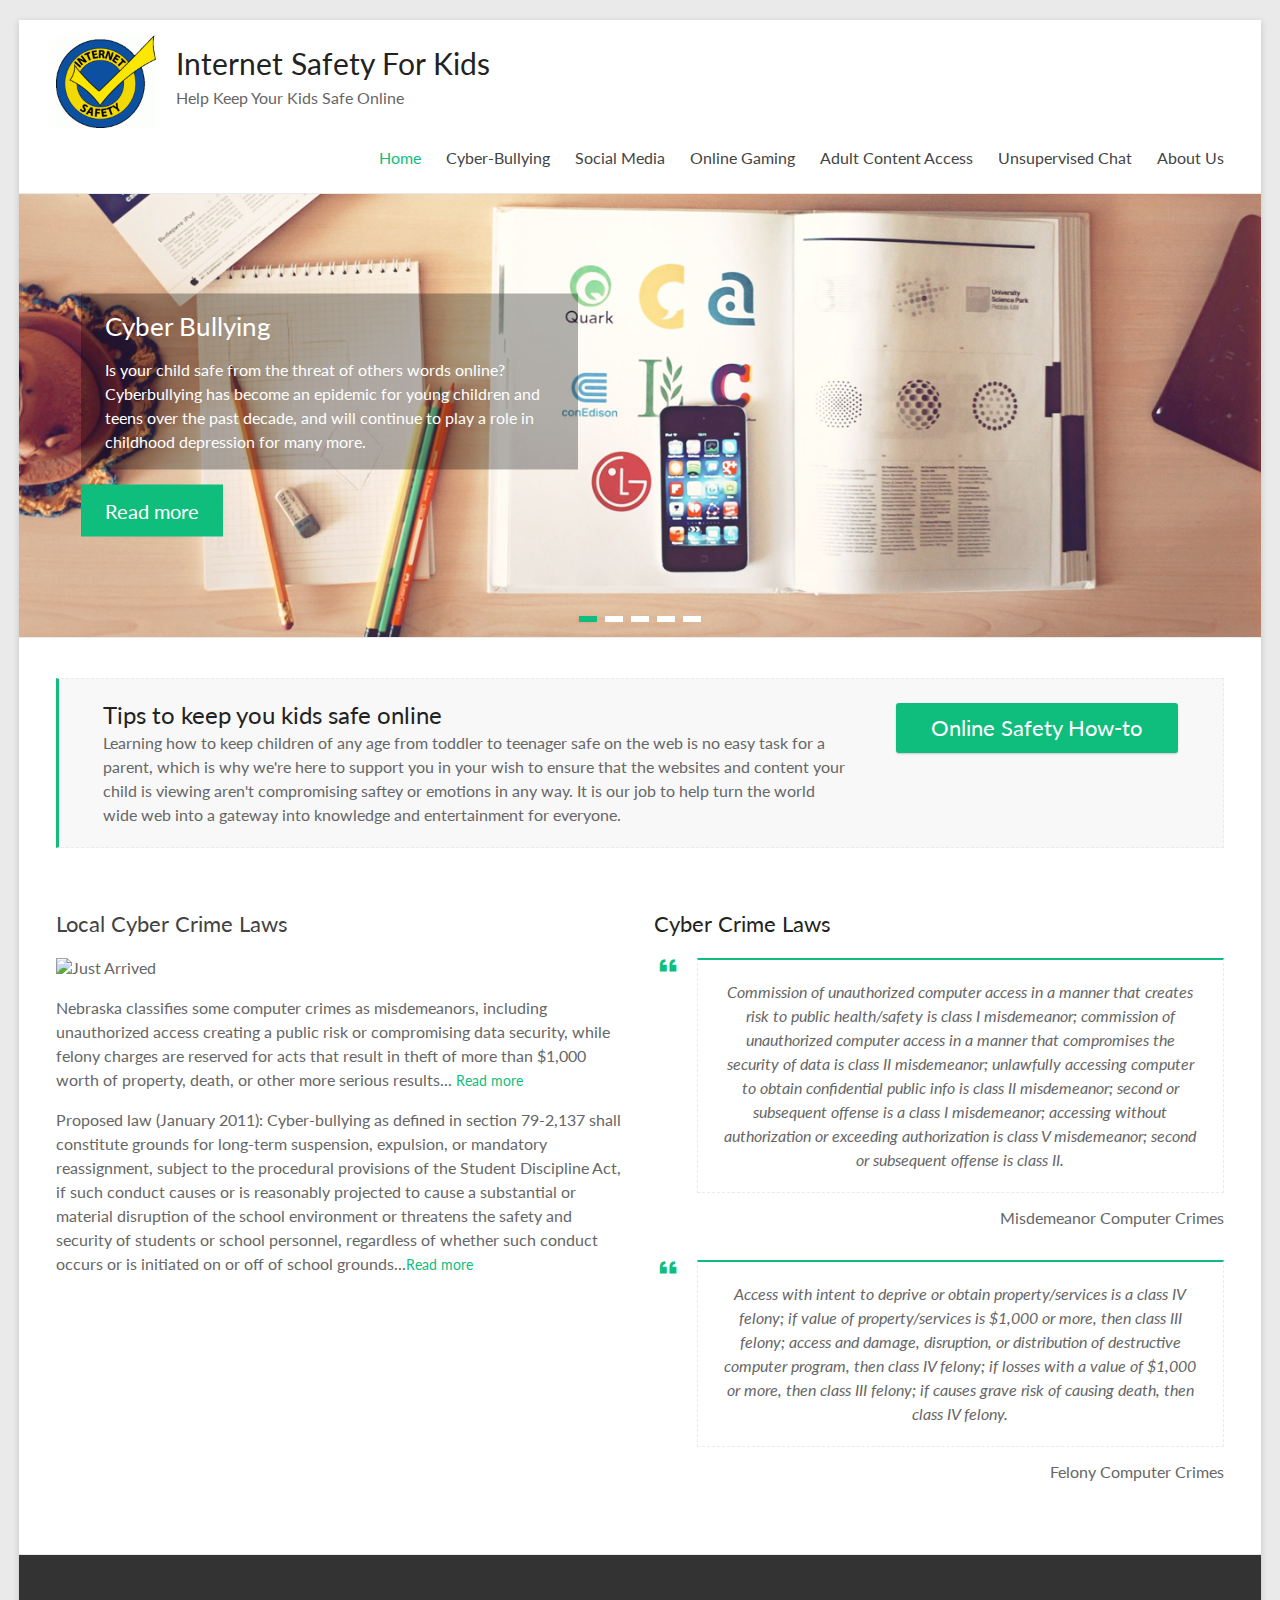
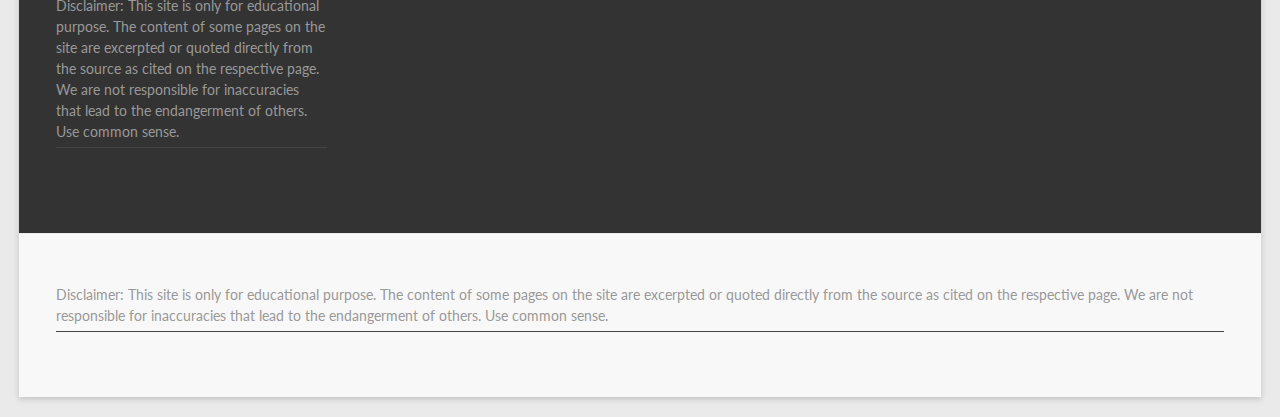
==== commit da5007dc: "updated footer content" ====
--- a/index.html
+++ b/index.html
@@ -264,18 +264,15 @@
 			</div>
 			<div class="footer-socket-wrapper clearfix">
 				<div class="inner-wrap">
-					<div class="footer-socket-area">
-						<div class="copyright">
-							Copyright &copy; 2019 <a href="#" title="Internet Safety For Kids" ><span>InternetSafetyForKids.Online</span></a>.
-						</div>
-						<!--<nav class="small-menu clearfix">
-							<div class="menu-footer-menu-container">
-								<ul id="menu-footer-menu" class="menu">
-									<li id="menu-item-308" class="menu-item menu-item-type-post_type menu-item-object-page menu-item-308"><a href="#">About Us</a></li>
-									<li id="menu-item-275" class="menu-item menu-item-type-post_type menu-item-object-page menu-item-275"><a href="#">Contact Us</a></li>
-								</ul>
-							</div>
-						</nav>-->
+					<div class="footer-widgets-area clearfix">
+						<aside id="text-4" class="widget widget_text">
+						<!--<h3 class="widget-title"><span>Contact Info</span></h3>-->
+						<div class="textwidget">
+							<ul>
+								<li>Disclaimer: This site is only for educational purpose. The content of some pages on the site are excerpted or quoted directly from the source as cited on the respective page. We are not responsible for inaccuracies that lead to the endangerment of others. Use common sense.</li>
+							</ul>
+						</div>
+						</aside>
 					</div>
 				</div>
 			</div>
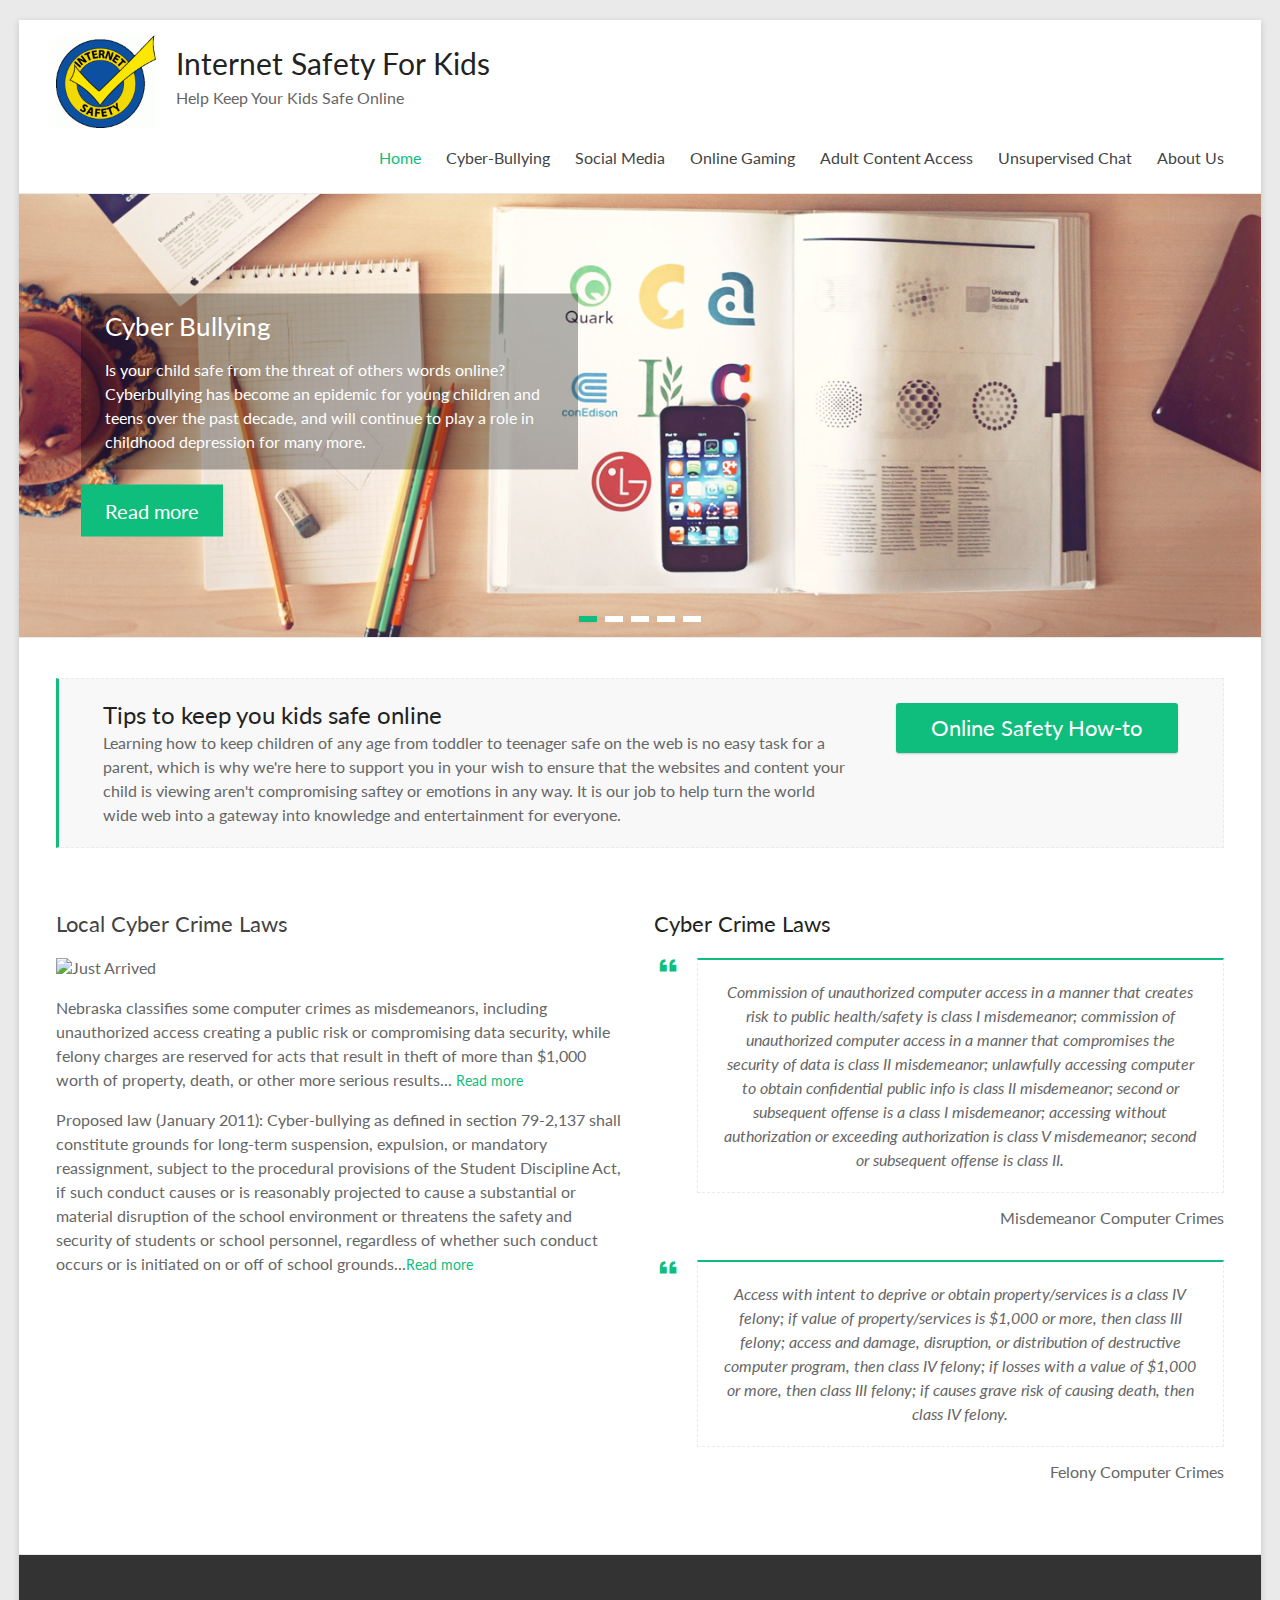
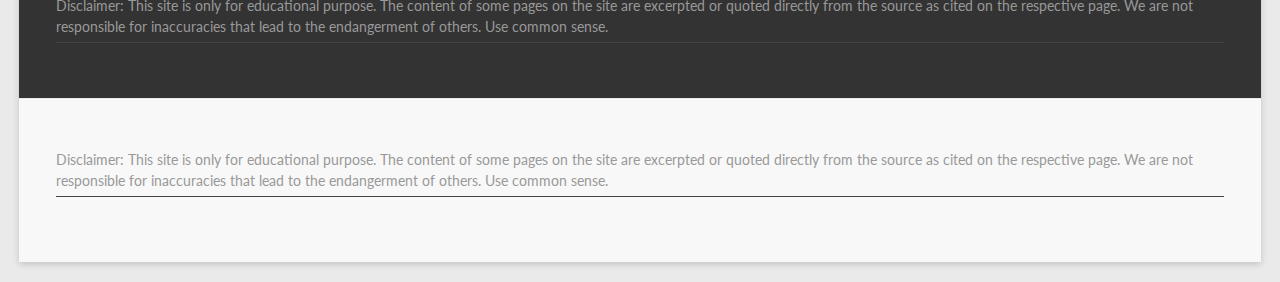
==== commit 4f518b1e: "more update" ====
--- a/index.html
+++ b/index.html
@@ -250,16 +250,14 @@
 		<div class="footer-widgets-wrapper">
 			<div class="inner-wrap">
 				<div class="footer-widgets-area clearfix">
-					<div class="tg-one-fourth tg-column-1">
-						<aside id="text-4" class="widget widget_text">
-							<!--<h3 class="widget-title"><span>Contact Info</span></h3>-->
-							<div class="textwidget">
-								<ul>
-									<li>Disclaimer: This site is only for educational purpose. The content of some pages on the site are excerpted or quoted directly from the source as cited on the respective page. We are not responsible for inaccuracies that lead to the endangerment of others. Use common sense.</li>
-								</ul>
-							</div>
-						</aside>
-					</div>
+					<aside id="text-4" class="widget widget_text">
+						<!--<h3 class="widget-title"><span>Contact Info</span></h3>-->
+						<div class="textwidget">
+							<ul>
+								<li>Disclaimer: This site is only for educational purpose. The content of some pages on the site are excerpted or quoted directly from the source as cited on the respective page. We are not responsible for inaccuracies that lead to the endangerment of others. Use common sense.</li>
+							</ul>
+						</div>
+					</aside>
 				</div>
 			</div>
 			<div class="footer-socket-wrapper clearfix">
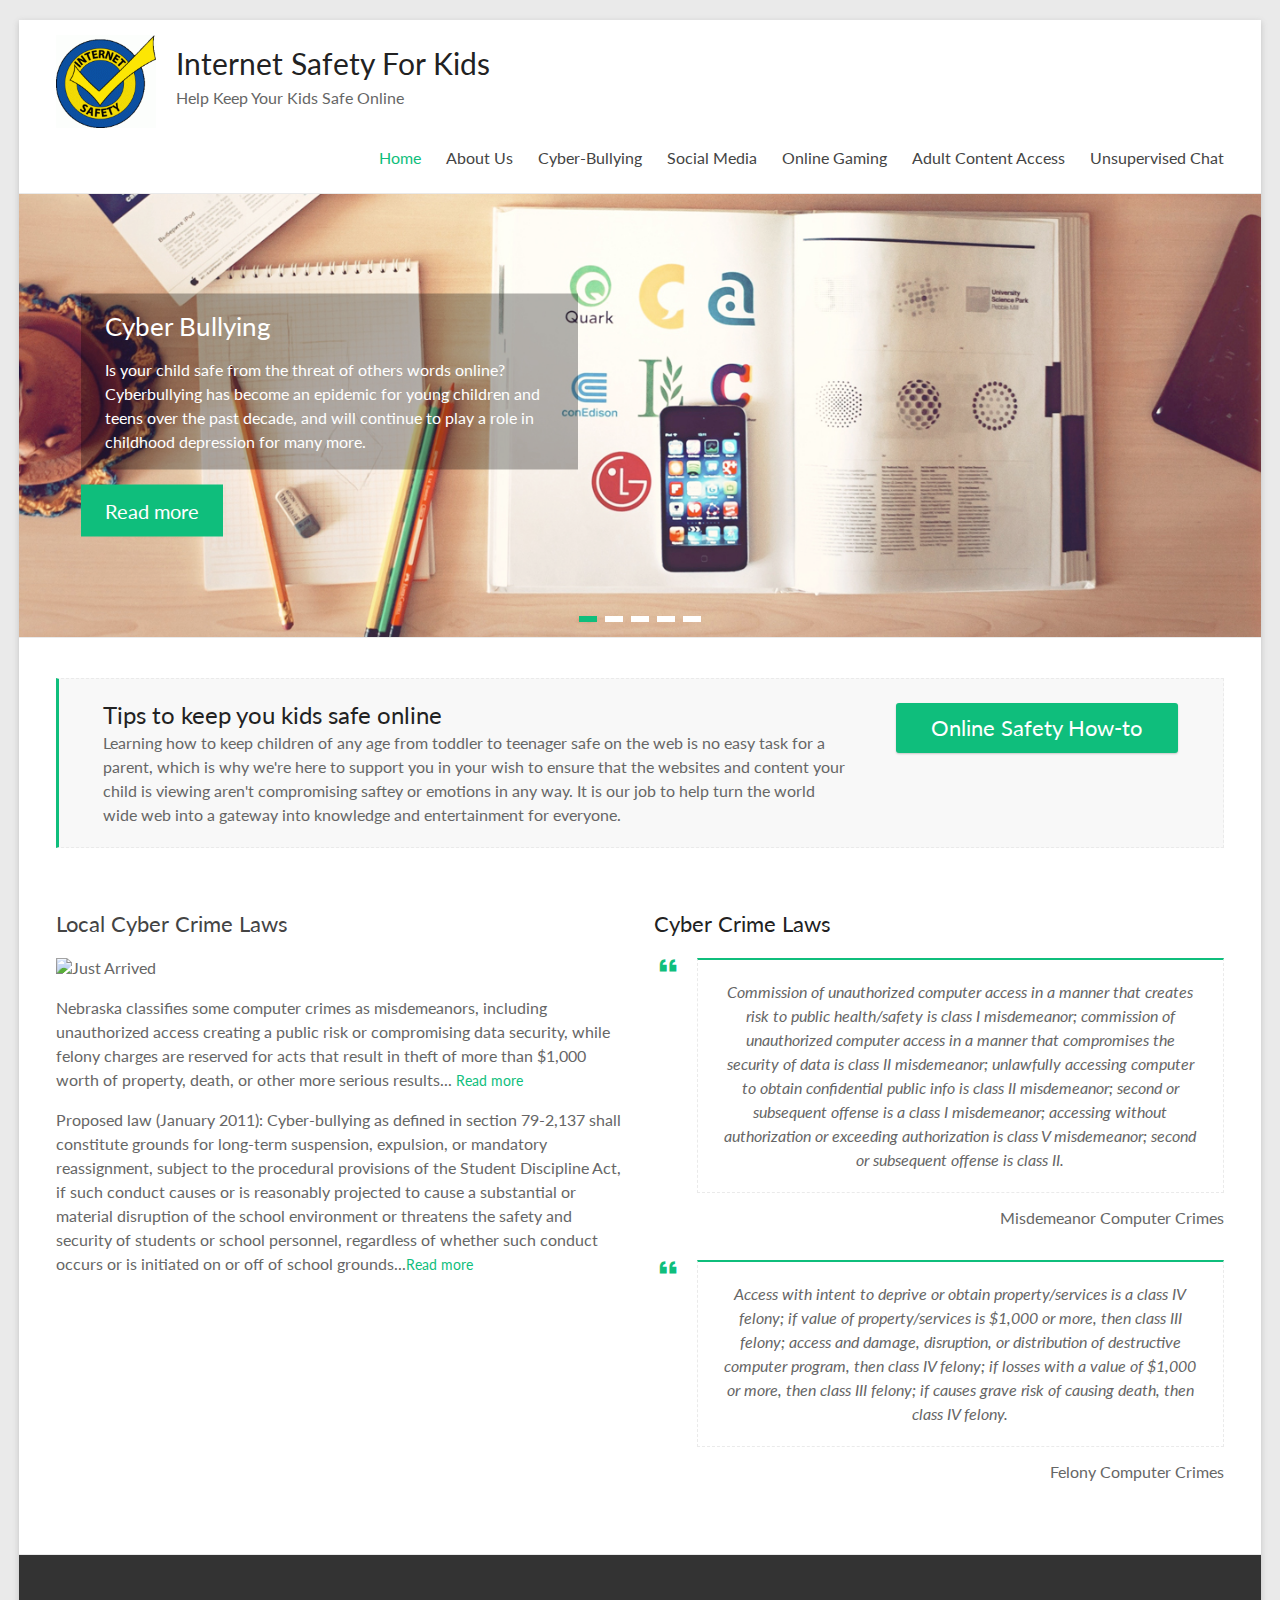
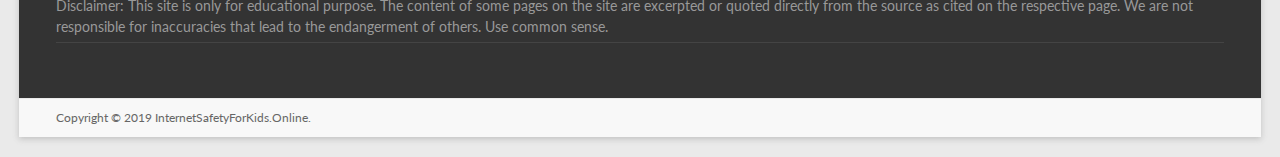
==== commit 2d00a79a: "Update index.html" ====
--- a/index.html
+++ b/index.html
@@ -47,6 +47,7 @@
 							<div class="menu-primary-container">
 								<ul id="menu-primary" class="menu">
 									<li id="menu-item-9" class="menu-item menu-item-type-post_type menu-item-object-page menu-item-home current-menu-item page_item page-item-7 current_page_item menu-item-9"><a href="index.html">Home</a></li>
+									<li id="menu-item-33" class="menu-item menu-item-type-post_type menu-item-object-page menu-item-33"><a href="aboutus.html">About Us</a></li>
 									<li id="menu-item-292" class="menu-item menu-item-type-custom menu-item-object-custom menu-item-292"><a href="cyber-bullying.html">Cyber-Bullying</a></li>
 									<li id="menu-item-121" class="menu-item menu-item-type-post_type menu-item-object-page menu-item-121"><a href="social-media.html">Social Media</a></li>
 									<!--<li id="menu-item-254" class="menu-item menu-item-type-post_type menu-item-object-page menu-item-has-children menu-item-254"><a href="#">Shop</a>
@@ -65,7 +66,6 @@
 									<li id="menu-item-143" class="menu-item menu-item-type-post_type menu-item-object-page menu-item-143"><a href="online-gaming.html">Online Gaming</a></li>
 									<li id="menu-item-144" class="menu-item menu-item-type-post_type menu-item-object-page menu-item-144"><a href="adult-content-access.html">Adult Content Access</a></li>
 									<li id="menu-item-145" class="menu-item menu-item-type-post_type menu-item-object-page menu-item-145"><a href="unsupervised-chat.html">Unsupervised Chat</a></li>
-									<li id="menu-item-33" class="menu-item menu-item-type-post_type menu-item-object-page menu-item-33"><a href="aboutus.html">About Us</a></li>
 								</ul>
 							</div>		
 						</nav>
@@ -262,15 +262,18 @@
 			</div>
 			<div class="footer-socket-wrapper clearfix">
 				<div class="inner-wrap">
-					<div class="footer-widgets-area clearfix">
-						<aside id="text-4" class="widget widget_text">
-						<!--<h3 class="widget-title"><span>Contact Info</span></h3>-->
-						<div class="textwidget">
-							<ul>
-								<li>Disclaimer: This site is only for educational purpose. The content of some pages on the site are excerpted or quoted directly from the source as cited on the respective page. We are not responsible for inaccuracies that lead to the endangerment of others. Use common sense.</li>
-							</ul>
-						</div>
-						</aside>
+					<div class="footer-socket-area">
+						<div class="copyright">
+							Copyright &copy; 2019 <a href="#" title="Internet Safety For Kids" ><span>InternetSafetyForKids.Online</span></a>.
+						</div>
+						<!--<nav class="small-menu clearfix">
+							<div class="menu-footer-menu-container">
+								<ul id="menu-footer-menu" class="menu">
+									<li id="menu-item-308" class="menu-item menu-item-type-post_type menu-item-object-page menu-item-308"><a href="#">About Us</a></li>
+									<li id="menu-item-275" class="menu-item menu-item-type-post_type menu-item-object-page menu-item-275"><a href="#">Contact Us</a></li>
+								</ul>
+							</div>
+						</nav>-->
 					</div>
 				</div>
 			</div>
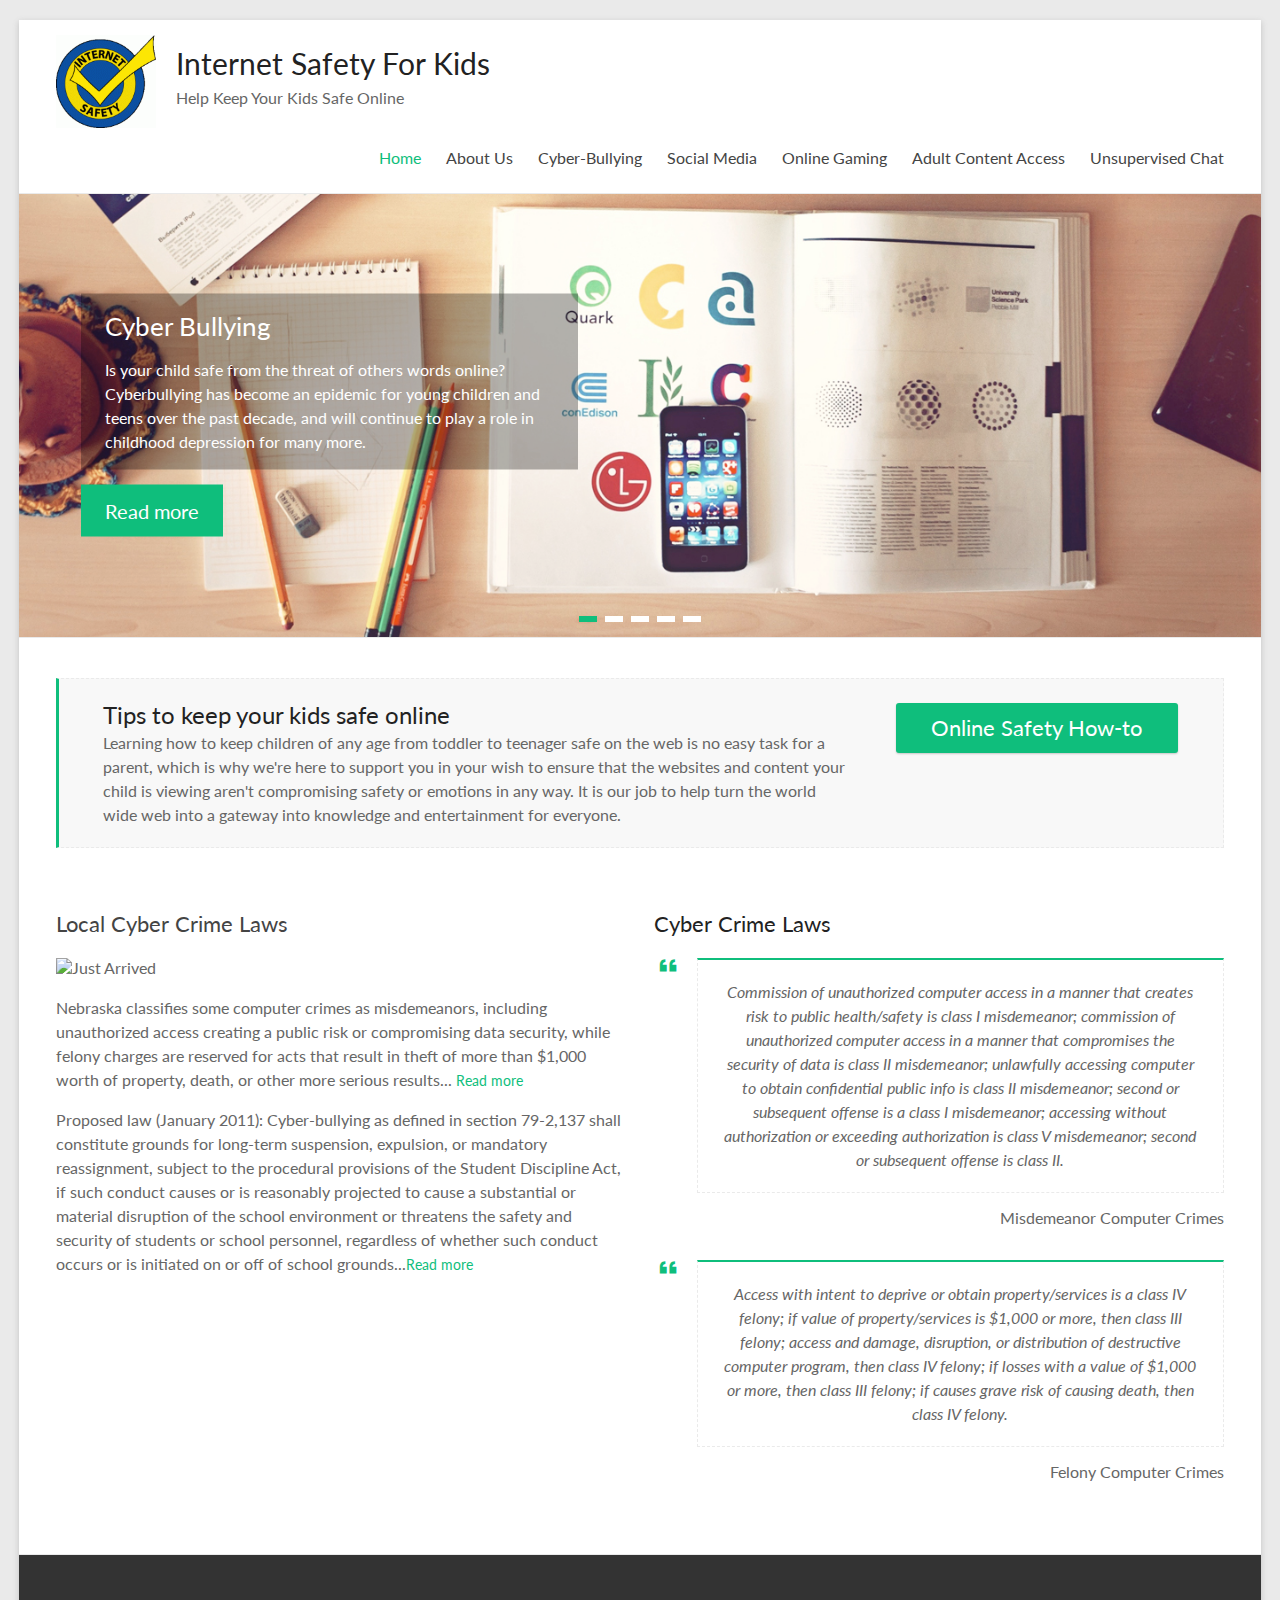
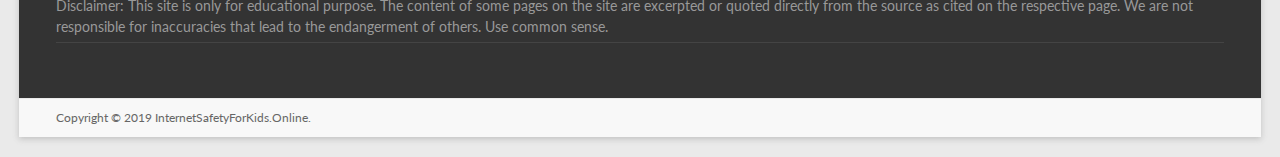
==== commit 9626b488: "Merge pull request #11 from TrentWisecup/patch-1" ====
--- a/index.html
+++ b/index.html
@@ -108,7 +108,7 @@
 								<h3 class="entry-title"><a href="social-media.html" title="Social Media"><span>Social Media</span></a></h3>
 							</div>
 							<div class="entry-content">
-								<p>As Social Media continues to grow all across the world, being able to keep track of your children to ensure thei saftey is top priority, with obsticles such as social engineering and child predators.</p>
+								<p>As Social Media continues to grow all across the world, being able to keep track of your children to ensure their saftey is top priority, with obstacles such as social engineering and child predators.</p>
 							</div>
 						</div>
 						<div class="clearfix"></div>
@@ -122,10 +122,10 @@
 					<div class="entry-container">
 						<div class="entry-description-container">
 							<div class="slider-title-head">
-								<h3 class="entry-title"><a href="onine-gaming.html" title="Online Gaming"><span>Online Gaming</span></a></h3>
-							</div>
-							<div class="entry-content">
-								<p>With the emergence of online gaming since the late 1990's, several dangers have been introduced that pose a threat to teens interacting with strangers through the mediam of online gaming.</p>
+								<h3 class="entry-title"><a href="online-gaming.html" title="Online Gaming"><span>Online Gaming</span></a></h3>
+							</div>
+							<div class="entry-content">
+								<p>With the emergence of online gaming since the late 1990's, several dangers have been introduced that pose a threat to teens interacting with strangers through the medium of online gaming.</p>
 							</div>
 						</div>
 						<div class="clearfix"></div>
@@ -139,7 +139,7 @@
 					<div class="entry-container">
 						<div class="entry-description-container">
 							<div class="slider-title-head">
-								<h3 class="entry-title"><a href="onine-gaming.html" title="Unsupervised Chat"><span>Unsupervised Chat</span></a></h3>
+								<h3 class="entry-title"><a href="unsupervised-chat.html" title="Unsupervised Chat"><span>Unsupervised Chat</span></a></h3>
 							</div>
 							<div class="entry-content">
 								<p>Onlite chatrooms and interactions have posed a threat to younger internet users since the internet was in its infant stages, providing predators to target children and teens alike.</p>
@@ -159,7 +159,7 @@
 								<h3 class="entry-title"><a href="adult-content-access.html" title="Adult Content Access"><span>Adult Content Access</span></a></h3>
 							</div>
 							<div class="entry-content">
-								<p>Adult websites such as, but not limited to, pornographic services or otherwise inappropriate apps should be regulated extensively for young influencable children. But how?</p>
+								<p>Adult websites such as, but not limited to, pornographic services or otherwise inappropriate apps should be regulated extensively for young influenceable children. But how?</p>
 							</div>
 						</div>
 						<div class="clearfix"></div>
@@ -177,8 +177,8 @@
 				<section id="spacious_call_to_action_widget-2" class="widget widget_call_to_action clearfix">
 					<div class="call-to-action-content-wrapper clearfix">
 						<div class="call-to-action-content">
-							<h3>Tips to keep you kids safe online</h3>
-							<p>Learning how to keep children of any age from toddler to teenager safe on the web is no easy task for a parent, which is why we're here to support you in your wish to ensure that the websites and content your child is viewing aren't compromising saftey or emotions in any way. It is our job to help turn the world wide web into a gateway into knowledge and entertainment for everyone.</p>
+							<h3>Tips to keep your kids safe online</h3>
+							<p>Learning how to keep children of any age from toddler to teenager safe on the web is no easy task for a parent, which is why we're here to support you in your wish to ensure that the websites and content your child is viewing aren't compromising safety or emotions in any way. It is our job to help turn the world wide web into a gateway into knowledge and entertainment for everyone.</p>
 						</div>
 						<a class="call-to-action-button" href="safety-tips.html" title="Online Safety How-to">Online Safety How-to</a>
 					</div>
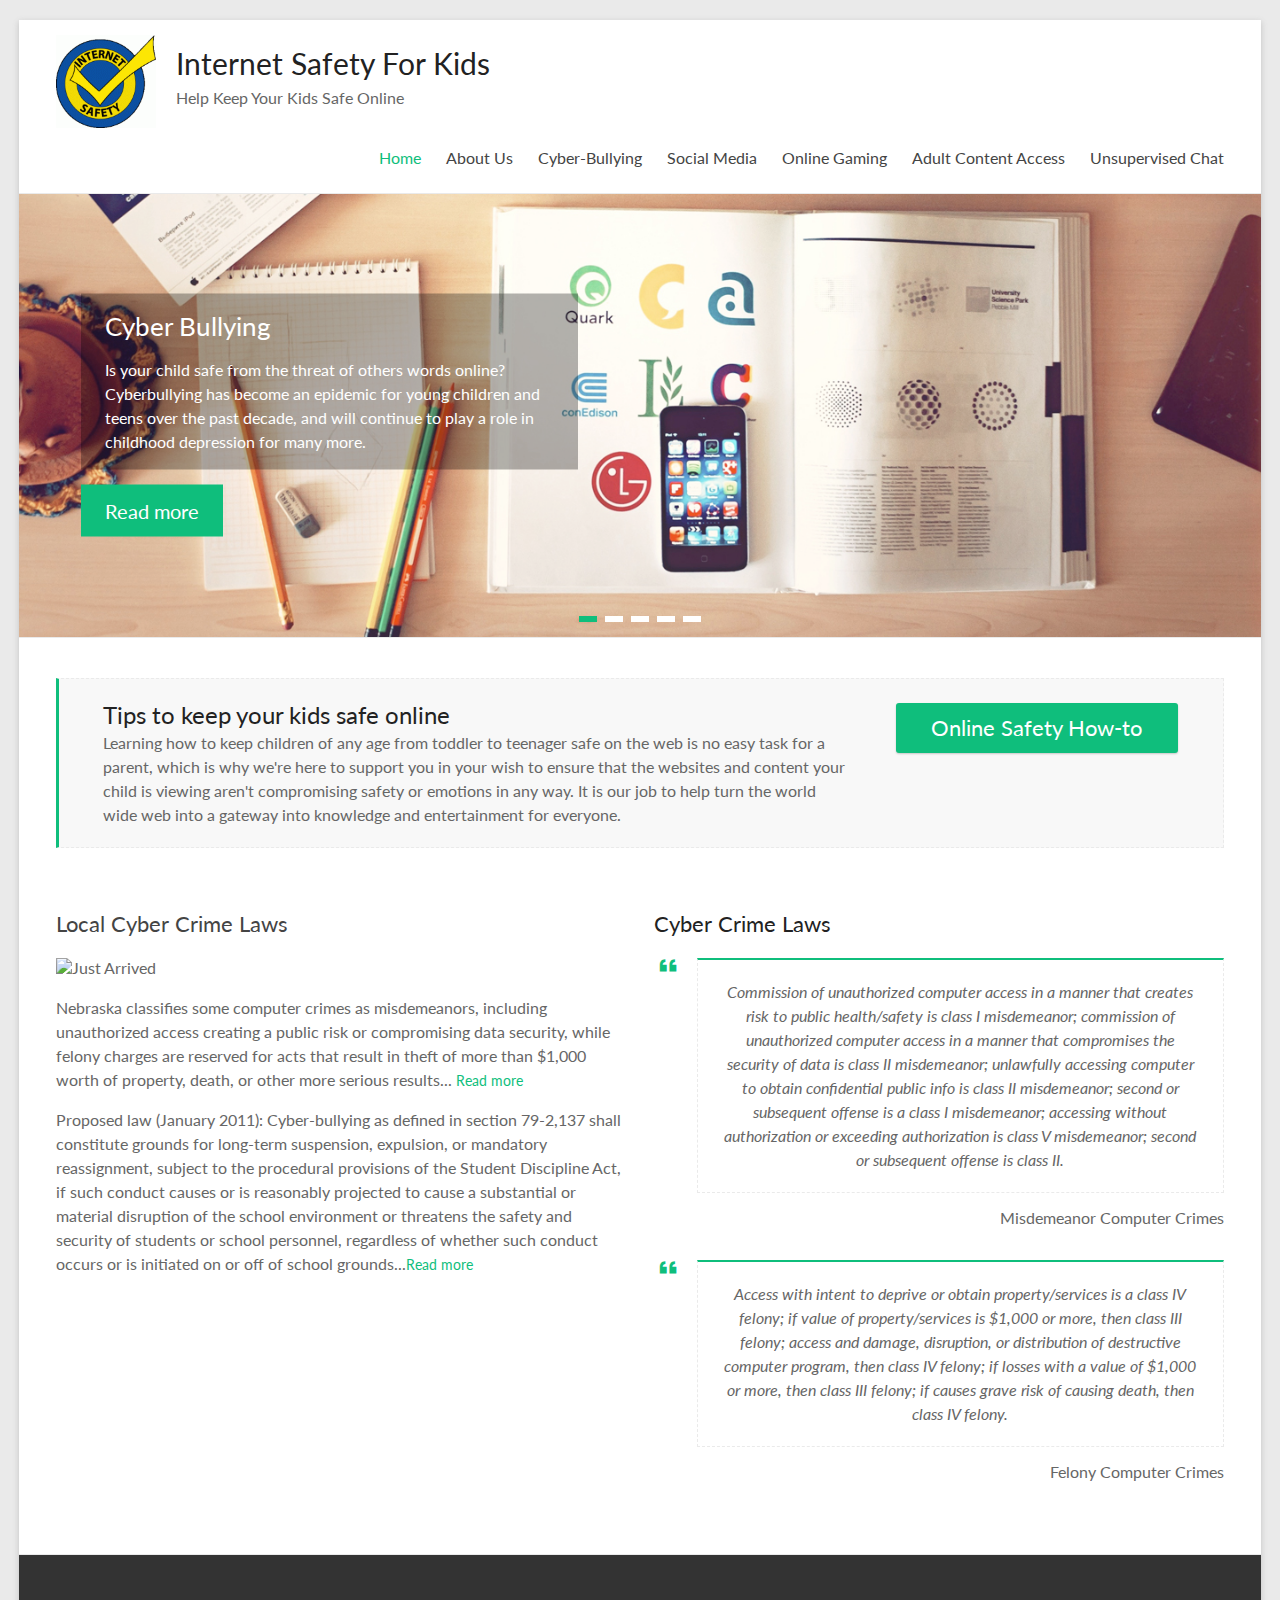
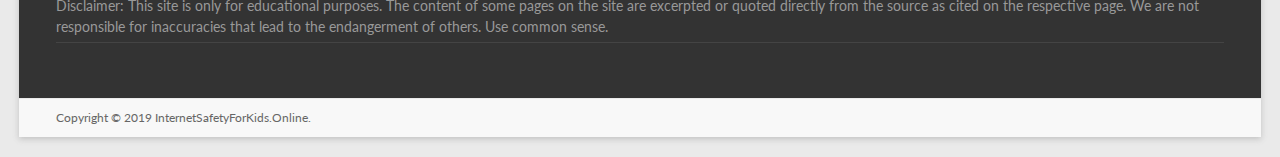
==== commit 6f942b15: "Update index.html" ====
--- a/index.html
+++ b/index.html
@@ -254,7 +254,7 @@
 						<!--<h3 class="widget-title"><span>Contact Info</span></h3>-->
 						<div class="textwidget">
 							<ul>
-								<li>Disclaimer: This site is only for educational purpose. The content of some pages on the site are excerpted or quoted directly from the source as cited on the respective page. We are not responsible for inaccuracies that lead to the endangerment of others. Use common sense.</li>
+								<li>Disclaimer: This site is only for educational purposes. The content of some pages on the site are excerpted or quoted directly from the source as cited on the respective page. We are not responsible for inaccuracies that lead to the endangerment of others. Use common sense.</li>
 							</ul>
 						</div>
 					</aside>
